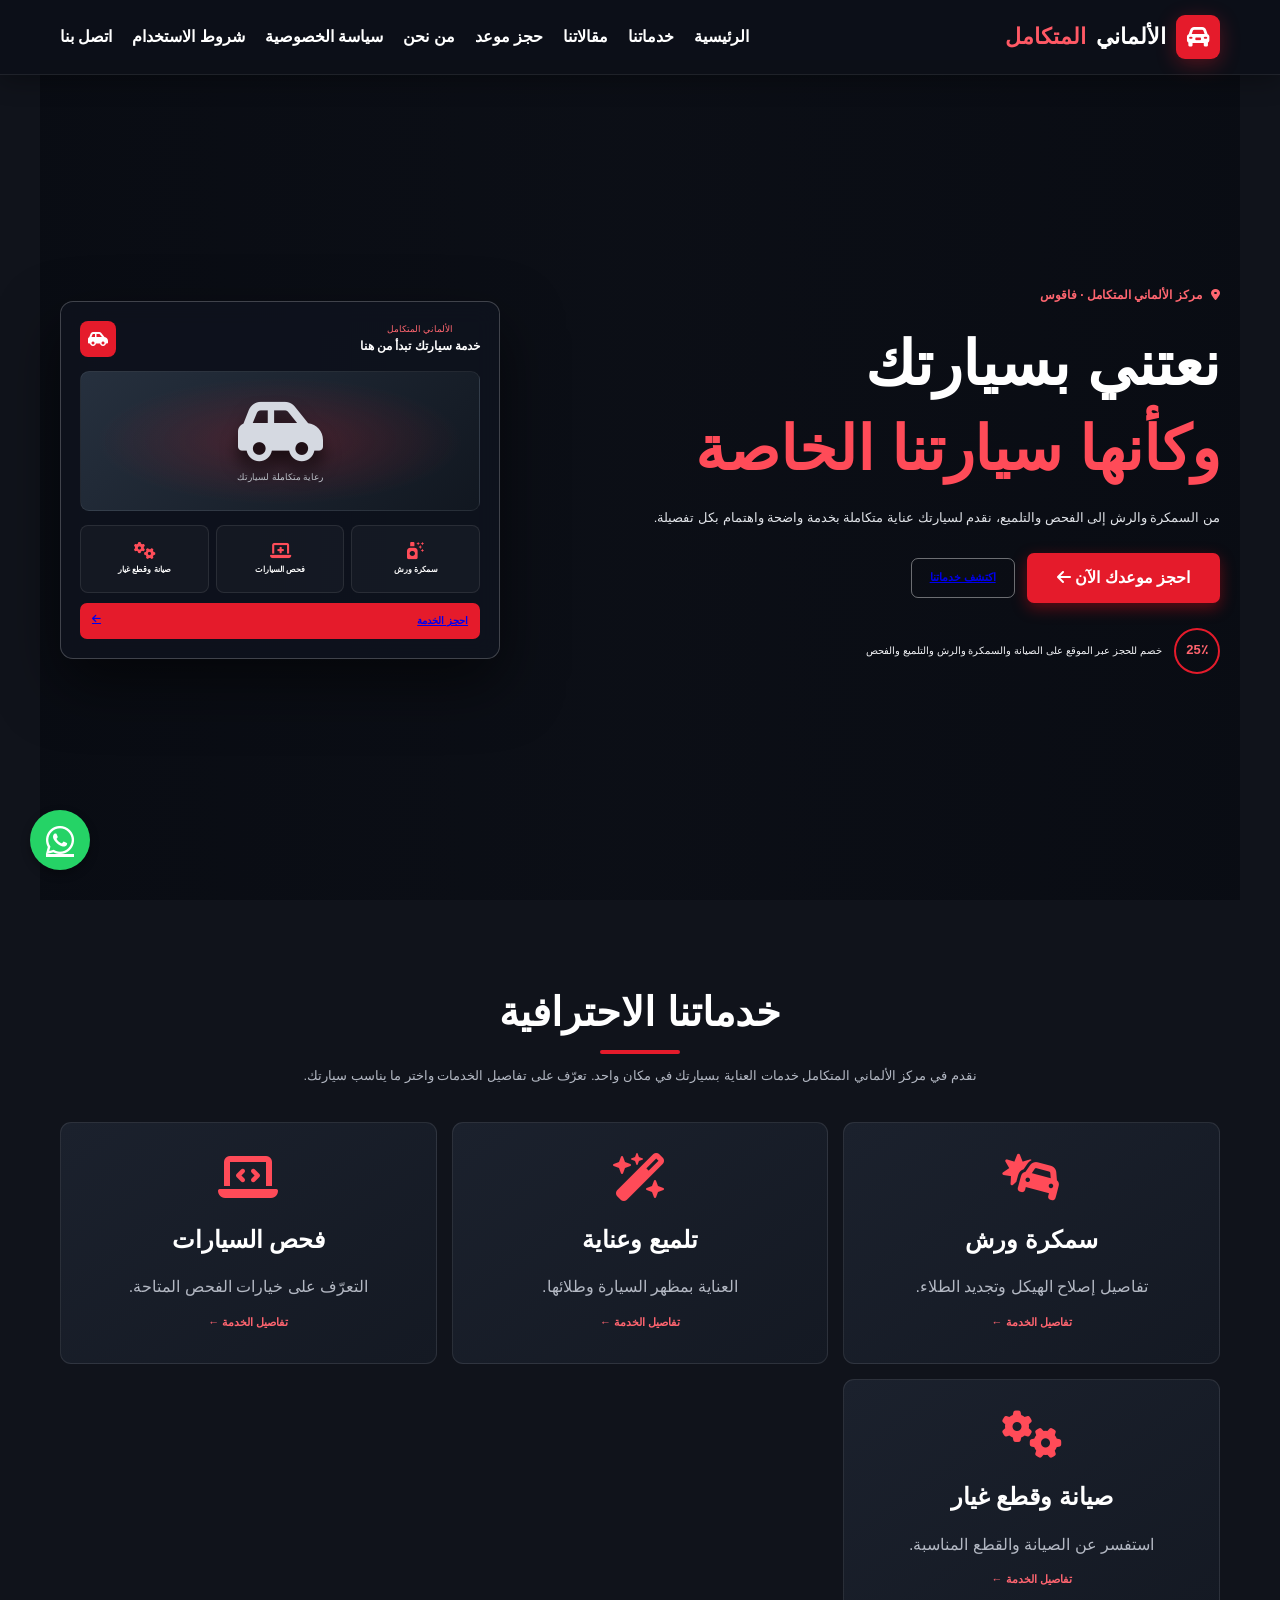
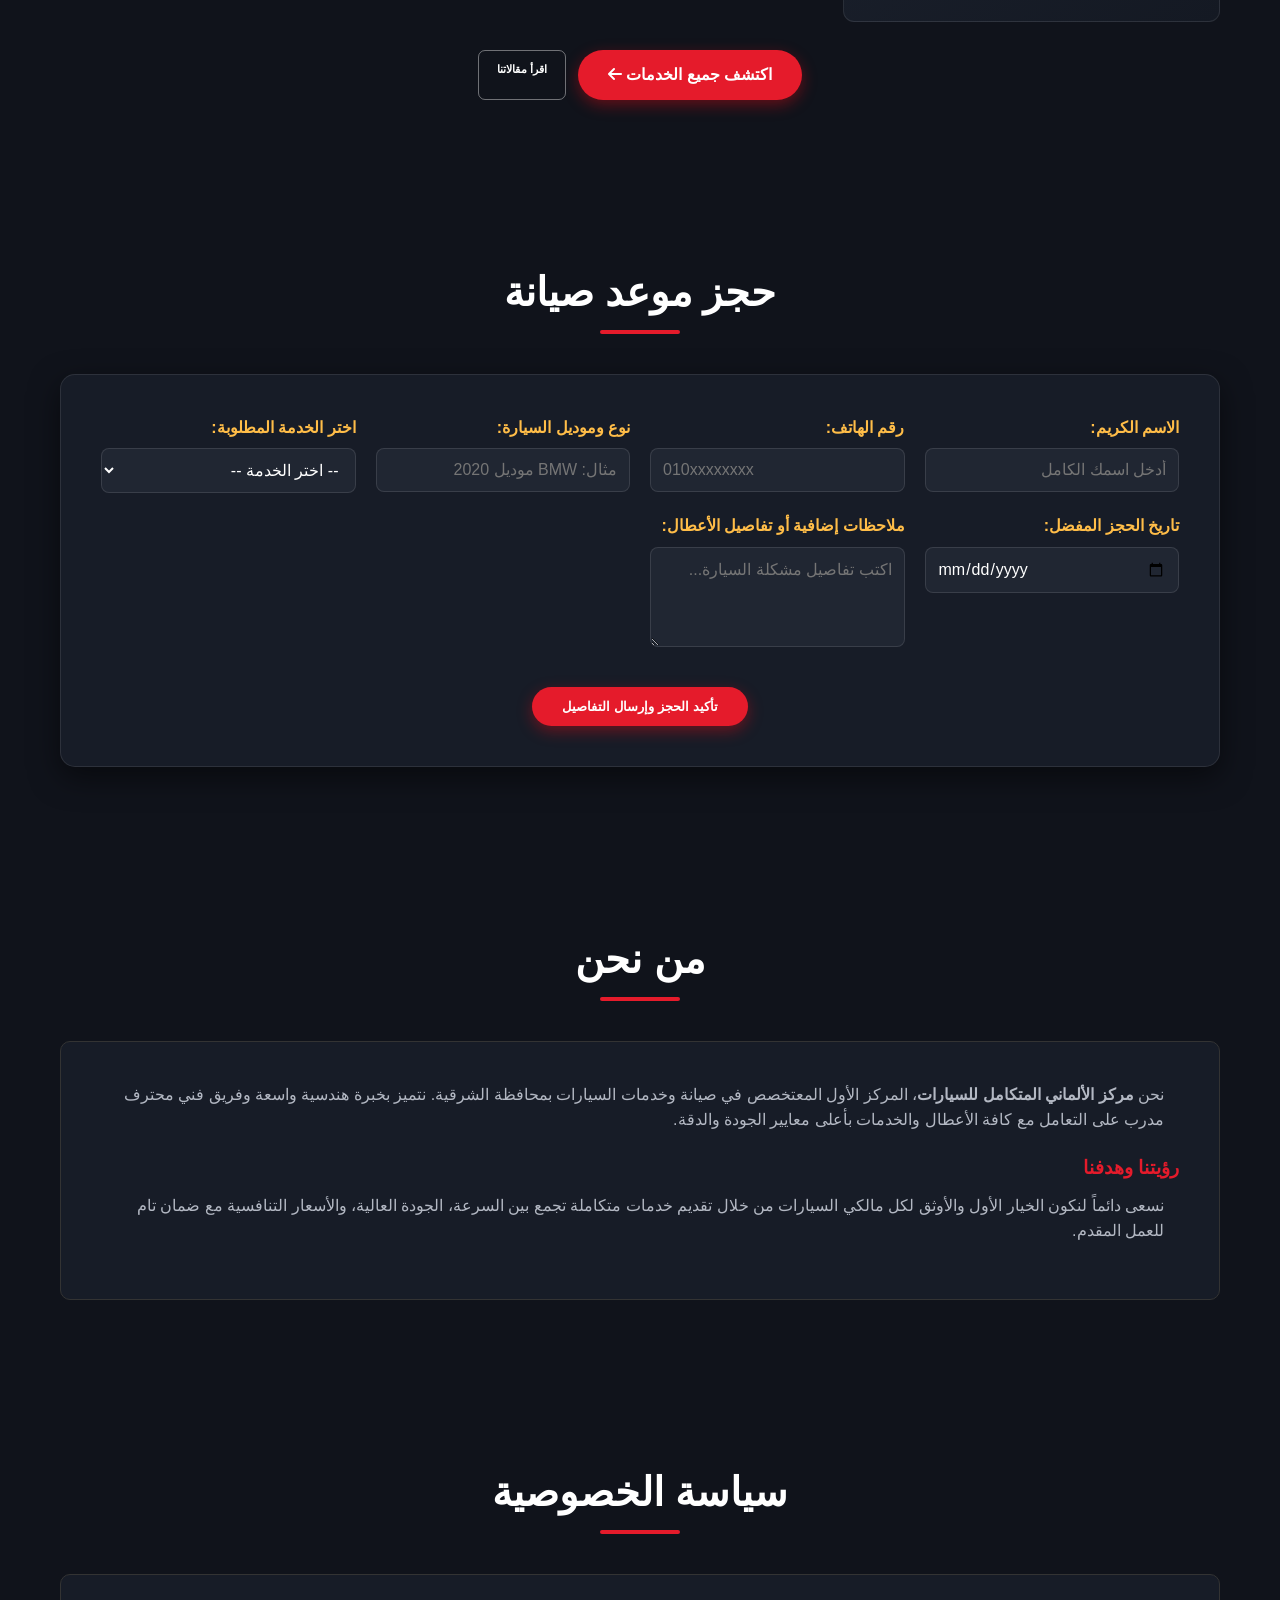
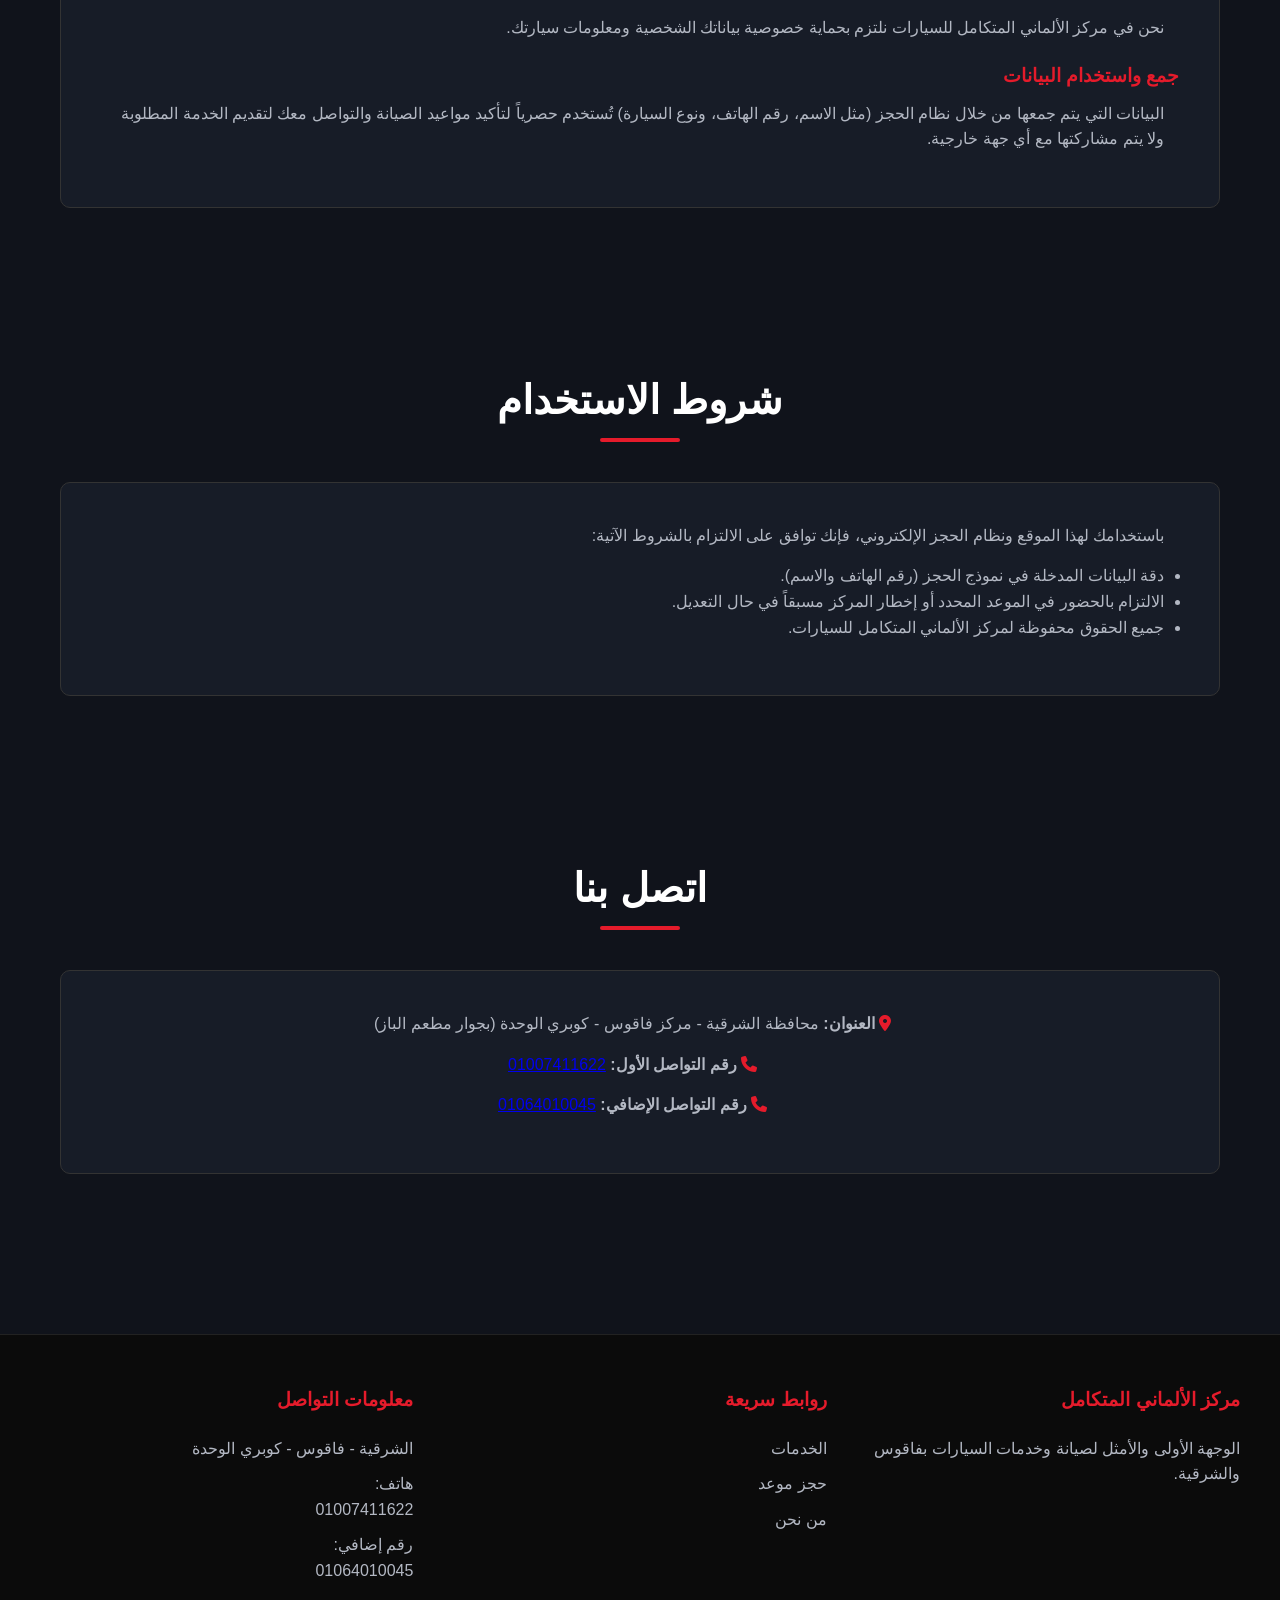
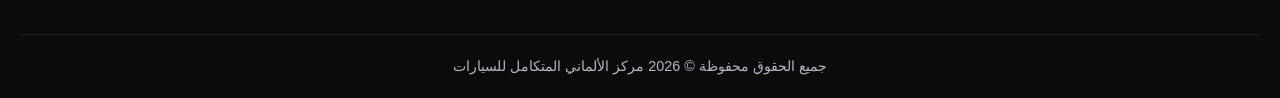
==== index.html @ 3a355b47 "Move articles and service details to dedicated pages" ====
<!DOCTYPE html>
<html lang="ar" dir="rtl">
<head>
    <meta charset="UTF-8">
    <meta name="viewport" content="width=device-width, initial-scale=1.0">
    <title>مركز الألماني المتكامل للسيارات</title>
    <!-- مكتبة الأيقونات FontAwesome -->
    <link rel="stylesheet" href="https://cdnjs.cloudflare.com/ajax/libs/font-awesome/6.4.0/css/all.min.css">
    <style>
        :root {
            --primary-color: #e50914;
            --secondary-color: #141414;
            --dark-gray: #1f1f1f;
            --light-gray: #f4f4f4;
            --text-color: #ffffff;
            --text-muted: #b3b3b3;
            --accent-gold: #ffb703;
        }

        * {
            margin: 0;
            padding: 0;
            box-sizing: border-box;
            font-family: 'Cairo', sans-serif;
            scroll-behavior: smooth;
        }

        body {
            background-color: var(--secondary-color);
            color: var(--text-color);
            line-height: 1.6;
        }

        /* شريط التنقل */
        header {
            background-color: rgba(20, 20, 20, 0.95);
            position: fixed;
            top: 0;
            left: 0;
            width: 100%;
            z-index: 1000;
            border-bottom: 2px solid var(--primary-color);
            box-shadow: 0 4px 15px rgba(229, 9, 20, 0.3);
        }

        .navbar {
            max-width: 1200px;
            margin: 0 auto;
            display: flex;
            justify-content: space-between;
            align-items: center;
            padding: 15px 20px;
        }

        .logo {
            display: flex;
            align-items: center;
            gap: 10px;
            font-size: 1.4rem;
            font-weight: bold;
            color: var(--text-color);
        }

        .logo span {
            color: var(--primary-color);
        }

        .nav-links {
            list-style: none;
            display: flex;
            gap: 20px;
        }

        .nav-links a {
            text-decoration: none;
            color: var(--text-color);
            font-weight: 600;
            transition: color 0.3s;
        }

        .nav-links a:hover {
            color: var(--primary-color);
        }

        .menu-toggle {
            display: none;
            font-size: 1.5rem;
            cursor: pointer;
            color: var(--text-color);
        }

        /* قسم الواجهة الرئيسية */
        .hero {
            height: 100vh;
            background: linear-gradient(rgba(0,0,0,0.8), rgba(0,0,0,0.8)), url('https://images.unsplash.com/photo-1486006920555-c77dce18193b?auto=format&fit=crop&w=1920&q=80') no-repeat center center/cover;
            display: flex;
            align-items: center;
            justify-content: center;
            text-align: center;
            padding: 0 20px;
            margin-top: 60px;
        }

        .hero-content h1 {
            font-size: 3rem;
            margin-bottom: 20px;
            color: var(--text-color);
        }

        .hero-content h1 span {
            color: var(--primary-color);
            border-bottom: 3px solid var(--primary-color);
        }

        .hero-content p {
            font-size: 1.2rem;
            color: var(--text-muted);
            max-width: 700px;
            margin: 0 auto 30px;
        }

        .btn {
            display: inline-block;
            background-color: var(--primary-color);
            color: var(--text-color);
            padding: 12px 30px;
            border-radius: 30px;
            text-decoration: none;
            font-weight: bold;
            transition: transform 0.3s, background-color 0.3s;
            box-shadow: 0 5px 15px rgba(229, 9, 20, 0.4);
            border: none;
            cursor: pointer;
        }

        .btn:hover {
            transform: translateY(-3px);
            background-color: #ff1e27;
        }

        /* الأقسام العامة */
        section {
            padding: 80px 20px;
            max-width: 1200px;
            margin: 0 auto;
        }

        .section-title {
            text-align: center;
            font-size: 2.5rem;
            margin-bottom: 50px;
            position: relative;
        }

        .section-title::after {
            content: '';
            position: absolute;
            bottom: -10px;
            left: 50%;
            transform: translateX(-50%);
            width: 80px;
            height: 4px;
            background-color: var(--primary-color);
            border-radius: 2px;
        }

        /* قسم الخدمات */
        .services-grid {
            display: grid;
            grid-template-columns: repeat(auto-fit, minmax(280px, 1fr));
            gap: 30px;
        }

        .service-card {
            background-color: var(--dark-gray);
            padding: 30px;
            border-radius: 10px;
            text-align: center;
            transition: transform 0.3s, border-color 0.3s;
            border: 1px solid #333;
        }

        .service-card:hover {
            transform: translateY(-10px);
            border-color: var(--primary-color);
        }

        .service-card i {
            font-size: 3rem;
            color: var(--primary-color);
            margin-bottom: 20px;
        }

        .service-card h3 {
            margin-bottom: 15px;
            font-size: 1.5rem;
        }

        .service-card p {
            color: var(--text-muted);
        }

        /* قسم الحجز التفاعلي */
        .booking-section {
            background-color: var(--dark-gray);
            border-radius: 15px;
            padding: 40px;
            border: 1px solid #333;
            box-shadow: 0 10px 30px rgba(0,0,0,0.5);
            margin-top: 40px;
        }

        .booking-form {
            display: grid;
            grid-template-columns: repeat(auto-fit, minmax(250px, 1fr));
            gap: 20px;
        }

        .form-group {
            display: flex;
            flex-direction: column;
            gap: 8px;
        }

        .form-group label {
            font-weight: 600;
            color: var(--accent-gold);
        }

        .form-group input, .form-group select, .form-group textarea {
            padding: 12px;
            border-radius: 8px;
            border: 1px solid #444;
            background-color: #2b2b2b;
            color: #fff;
            font-size: 1rem;
        }

        .form-group textarea {
            grid-column: 1 / -1;
            resize: vertical;
            height: 100px;
        }

        .booking-submit {
            grid-column: 1 / -1;
            text-align: center;
            margin-top: 20px;
        }

        #bookingResult {
            margin-top: 20px;
            padding: 15px;
            border-radius: 8px;
            text-align: center;
            display: none;
            font-weight: bold;
        }

        .success-box {
            background-color: #1b4d2e;
            color: #d1e7dd;
            border: 1px solid #badbcc;
        }

        /* الصفحات القانونية والتعريفية */
        .legal-content {
            background-color: var(--dark-gray);
            padding: 40px;
            border-radius: 10px;
            margin-top: 20px;
            border: 1px solid #333;
        }

        .legal-content h3 {
            color: var(--primary-color);
            margin-top: 20px;
            margin-bottom: 10px;
        }

        .legal-content p, .legal-content ul {
            color: var(--text-muted);
            margin-bottom: 15px;
            padding-right: 15px;
        }

        /* تذييل الصفحة */
        footer {
            background-color: #0b0b0b;
            padding: 50px 20px 20px;
            border-top: 1px solid #222;
            margin-top: 80px;
        }

        .footer-content {
            max-width: 1200px;
            margin: 0 auto;
            display: grid;
            grid-template-columns: repeat(auto-fit, minmax(250px, 1fr));
            gap: 40px;
            margin-bottom: 40px;
        }

        .footer-section h3 {
            color: var(--primary-color);
            margin-bottom: 20px;
            font-size: 1.2rem;
        }

        .footer-section p, .footer-section a {
            color: var(--text-muted);
            text-decoration: none;
            display: block;
            margin-bottom: 10px;
            transition: color 0.3s;
        }

        .footer-section a:hover {
            color: var(--text-color);
        }

        .copyright {
            text-align: center;
            padding-top: 20px;
            border-top: 1px solid #222;
            color: var(--text-muted);
            font-size: 0.9rem;
        }

        /* زر واتساب العائم */
        .whatsapp-float {
            position: fixed;
            bottom: 30px;
            left: 30px;
            background-color: #25d366;
            color: white;
            width: 60px;
            height: 60px;
            border-radius: 50%;
            display: flex;
            align-items: center;
            justify-content: center;
            font-size: 2rem;
            box-shadow: 0 4px 10px rgba(0,0,0,0.3);
            z-index: 1000;
            transition: transform 0.3s;
        }

        .whatsapp-float:hover {
            transform: scale(1.1);
        }

        @media(max-width: 768px) {
            .nav-links {
                display: none;
                flex-direction: column;
                position: absolute;
                top: 100%;
                left: 0;
                width: 100%;
                background-color: var(--secondary-color);
                padding: 20px;
                border-bottom: 2px solid var(--primary-color);
            }
            .nav-links.active {
                display: flex;
            }
            .menu-toggle {
                display: block;
            }
            .hero-content h1 {
                font-size: 2rem;
            }
        }
    .services-intro{max-width:700px;text-align:center;margin:-28px auto 35px;color:var(--text-muted);font-size:13px}.service-card-link{display:block;color:inherit;text-decoration:none}.service-card-link b{display:inline-block;margin-top:14px;color:#ff6570;font-size:11px}.services-more{display:flex;justify-content:center;gap:12px;margin-top:28px;flex-wrap:wrap}.services-more .hero-ghost{display:inline-block;color:#fff;text-decoration:none}@media(max-width:600px){.services-intro{margin:-28px auto 24px}}\n</style>
<style id="reference-look">
:root{--primary-color:#e51b2b;--secondary-color:#10131b;--dark-gray:#171c27;--text-muted:#b3b8c3;--accent-gold:#ffb703}
header{background:rgba(13,16,24,.96);border-bottom:1px solid rgba(255,255,255,.08);box-shadow:0 5px 24px #0005}.navbar{min-height:72px}.logo{gap:10px}.logo i{background:var(--primary-color);color:#fff!important;border-radius:9px;padding:11px;box-shadow:0 5px 20px #e51b2b55}.logo span{color:#ff5965}
.hero{height:auto;min-height:calc(100vh - 60px);margin-top:60px;padding:54px 20px;background:linear-gradient(90deg,#080b12d9,#080b128c 48%,#080b12d9),url('https://images.unsplash.com/photo-1486006920555-c77dce18193b?auto=format&fit=crop&w=1920&q=80') center/cover no-repeat}
.hero-inner{width:min(1200px,100%);margin:auto;display:grid;grid-template-columns:1fr .88fr;align-items:center;gap:45px}.hero-content{text-align:right}.hero-kicker{color:#ff6670;font-size:12px;font-weight:800}.hero-kicker i{margin-left:6px}.hero-content h1{font-size:clamp(36px,5vw,61px);line-height:1.4;margin:16px 0}.hero-content h1 span{color:#ff4b58;border:0}.hero-content p{font-size:13px;color:#e0e3e8;max-width:570px;margin:0 0 24px}.hero-actions{display:flex;align-items:center;gap:12px;flex-wrap:wrap}.hero-actions .btn{border-radius:7px}.hero-ghost{padding:10px 18px;border:1px solid #ffffff66;border-radius:7px;font-size:11px;font-weight:700}.hero-ghost:hover{border-color:#ff5863;color:#ff6973}.hero-offer{display:flex;align-items:center;gap:12px;margin-top:25px;font-size:10px;color:#f2f3f6}.hero-offer b{width:46px;height:46px;display:grid;place-items:center;border:2px solid var(--primary-color);border-radius:50%;font-size:13px;color:#ff646e}
.hero-preview{max-width:440px;width:100%;margin-inline-start:auto;padding:19px;border:1px solid #ffffff35;border-radius:13px;background:#0f131ed9;backdrop-filter:blur(12px);box-shadow:0 25px 60px #0008}.preview-head{display:flex;justify-content:space-between;align-items:center}.preview-head small,.preview-head strong{display:block}.preview-head small{font-size:9px;color:#ff6670}.preview-head strong{font-size:12px}.preview-mark{width:36px;height:36px;display:grid;place-items:center;background:var(--primary-color);border-radius:8px}.preview-car{height:140px;margin:14px 0;border-radius:9px;display:flex;flex-direction:column;align-items:center;justify-content:center;gap:4px;background:radial-gradient(ellipse,#e51b2b3b,transparent 65%),linear-gradient(135deg,#26303e,#111720);border:1px solid #ffffff12}.preview-car i{font-size:68px;color:#d5d9e1;filter:drop-shadow(0 12px 8px #0009)}.preview-car span{font-size:9px;color:#c8cdd5}.preview-services{display:grid;grid-template-columns:repeat(3,1fr);gap:7px}.preview-services div{min-height:68px;border:1px solid #ffffff17;border-radius:8px;display:grid;place-items:center;align-content:center;gap:5px;background:#ffffff08}.preview-services i{color:#ff4d59;font-size:17px}.preview-services b{font-size:8px}.preview-book{margin-top:10px;display:flex;justify-content:space-between;padding:10px 12px;border-radius:7px;background:var(--primary-color);font-size:10px;font-weight:800}
.services-grid{gap:15px}.service-card{background:linear-gradient(145deg,#1b212d,#141923);border-color:#ffffff17;border-radius:11px}.service-card i{color:#ff4b58}.booking-section{background:#171c27;border-color:#ffffff18}.form-group label{color:#ffbd48}.booking-form input,.booking-form select,.booking-form textarea{background:#202632;border-color:#ffffff1c}.section-title:after{background:var(--primary-color)}
@media(max-width:768px){.hero{min-height:0;padding:38px 16px 45px}.hero-inner{grid-template-columns:1fr;gap:24px}.hero-content{text-align:center}.hero-kicker{justify-content:center}.hero-content p{margin:0 auto 20px}.hero-actions,.hero-offer{justify-content:center}.hero-preview{margin:auto}.hero-content h1{font-size:36px}}
@media(max-width:480px){.hero-content h1{font-size:31px}.hero-preview{padding:14px}.preview-car{height:120px}.preview-services b{font-size:7px}}

/* مقالات الخدمات */
.articles-section{padding:78px 20px;background:#10131b;border-top:1px solid rgba(255,255,255,.07)}.articles-wrap{max-width:1200px;margin:auto}.articles-heading{text-align:center;margin-bottom:30px}.articles-heading>span{color:#ff5965;font-size:11px;font-weight:800}.articles-heading h2{font-size:27px;margin:7px 0}.articles-heading p{color:#b3b8c3;font-size:11px;margin:0}.articles-grid{display:grid;grid-template-columns:repeat(2,minmax(0,1fr));gap:14px}.article-card{padding:20px;border:1px solid rgba(255,255,255,.1);border-radius:11px;background:linear-gradient(145deg,#1b212d,#141923);transition:.2s}.article-card:hover{transform:translateY(-3px);border-color:#e51b2b99}.article-icon{width:42px;height:42px;display:grid;place-items:center;border-radius:11px;background:#e51b2b1b;color:#ff4b58;font-size:18px;margin-bottom:10px}.article-category{font-size:9px;color:#ff6872;font-weight:800}.article-card h3{font-size:14px;margin:5px 0}.article-card>p,.article-card details p{font-size:10px;line-height:2;color:#b3b8c3;margin:0 0 8px}.article-card details{margin:8px 0}.article-card summary{color:#f3c36a;font-size:10px;font-weight:700;cursor:pointer}.article-link{display:inline-block;margin-top:8px;color:#ff6570;font-size:10px;font-weight:800}.article-link:hover{color:#fff}@media(max-width:650px){.articles-section{padding:58px 15px}.articles-heading h2{font-size:22px}.articles-grid{grid-template-columns:1fr;gap:10px}.article-card{padding:17px}}
.article-photo{position:relative;aspect-ratio:16/9;overflow:hidden;margin:0 0 12px;border-radius:8px;background:#252c38}.article-photo img{display:block;width:100%;height:100%;object-fit:cover;transition:transform .35s}.article-card:hover .article-photo img{transform:scale(1.04)}.article-photo figcaption{position:absolute;inset:auto 0 0;display:flex;justify-content:space-between;align-items:center;padding:6px 9px;background:linear-gradient(transparent,rgba(0,0,0,.78));font-size:8px;color:#fff}.article-photo figcaption a{color:#fff;text-decoration:underline;text-underline-offset:2px}</style>
</head>
<body>

    <!-- شريط التنقل -->
    <header>
        <nav class="navbar">
            <div class="logo">
                <i class="fa-solid fa-car-rear" style="color: var(--primary-color);"></i>
                الألماني <span>المتكامل</span>
            </div>
            <div class="menu-toggle" id="mobile-menu">
                <i class="fa-solid fa-bars"></i>
            </div>
            <ul class="nav-links">
                <li><a href="#home">الرئيسية</a></li>
                <li><a href="services.html">خدماتنا</a></li>
                <li><a href="articles.html">مقالاتنا</a></li>
                <li><a href="#booking">حجز موعد</a></li>
                <li><a href="#about">من نحن</a></li>
                <li><a href="#privacy">سياسة الخصوصية</a></li>
                <li><a href="#terms">شروط الاستخدام</a></li>
                <li><a href="#contact">اتصل بنا</a></li>
            </ul>
        </nav>
    </header>

    <!-- الواجهة الرئيسية -->
    <section id="home" class="hero"><div class="hero-inner">
<div class="hero-content"><div class="hero-kicker"><i class="fa-solid fa-location-dot"></i> مركز الألماني المتكامل · فاقوس</div><h1>نعتني بسيارتك<br><span>وكأنها سيارتنا الخاصة</span></h1><p>من السمكرة والرش إلى الفحص والتلميع، نقدم لسيارتك عناية متكاملة بخدمة واضحة واهتمام بكل تفصيلة.</p><div class="hero-actions"><a href="#booking" class="btn">احجز موعدك الآن <i class="fa-solid fa-arrow-left"></i></a><a href="services.html" class="hero-ghost">اكتشف خدماتنا</a></div><div class="hero-offer"><b>25٪</b><span>خصم للحجز عبر الموقع على الصيانة والسمكرة والرش والتلميع والفحص</span></div></div>
<aside class="hero-preview" aria-label="خدمات مركز الألماني المتكامل"><div class="preview-head"><div><small>الألماني المتكامل</small><strong>خدمة سيارتك تبدأ من هنا</strong></div><span class="preview-mark"><i class="fa-solid fa-car-side"></i></span></div><div class="preview-car"><i class="fa-solid fa-car-side"></i><span>رعاية متكاملة لسيارتك</span></div><div class="preview-services"><div><i class="fa-solid fa-spray-can-sparkles"></i><b>سمكرة ورش</b></div><div><i class="fa-solid fa-laptop-medical"></i><b>فحص السيارات</b></div><div><i class="fa-solid fa-gears"></i><b>صيانة وقطع غيار</b></div></div><a href="#booking" class="preview-book">احجز الخدمة <i class="fa-solid fa-arrow-left"></i></a></aside>
</div></section>
<!-- قسم الخدمات -->
    <section id="services" class="home-services">
  <h2 class="section-title">خدماتنا الاحترافية</h2>
  <p class="services-intro">نقدم في مركز الألماني المتكامل خدمات العناية بسيارتك في مكان واحد. تعرّف على تفاصيل الخدمات واختر ما يناسب سيارتك.</p>
  <div class="services-grid">
    <a class="service-card service-card-link" href="services.html#bodywork"><i class="fa-solid fa-car-burst"></i><h3>سمكرة ورش</h3><p>تفاصيل إصلاح الهيكل وتجديد الطلاء.</p><b>تفاصيل الخدمة ←</b></a>
    <a class="service-card service-card-link" href="services.html#polishing"><i class="fa-solid fa-wand-magic-sparkles"></i><h3>تلميع وعناية</h3><p>العناية بمظهر السيارة وطلائها.</p><b>تفاصيل الخدمة ←</b></a>
    <a class="service-card service-card-link" href="services.html#inspection"><i class="fa-solid fa-laptop-code"></i><h3>فحص السيارات</h3><p>التعرّف على خيارات الفحص المتاحة.</p><b>تفاصيل الخدمة ←</b></a>
    <a class="service-card service-card-link" href="services.html#parts"><i class="fa-solid fa-gears"></i><h3>صيانة وقطع غيار</h3><p>استفسر عن الصيانة والقطع المناسبة.</p><b>تفاصيل الخدمة ←</b></a>
  </div>
  <div class="services-more"><a class="btn" href="services.html">اكتشف جميع الخدمات <i class="fa-solid fa-arrow-left"></i></a><a class="hero-ghost" href="articles.html">اقرأ مقالاتنا</a></div>
</section>

    <!-- قسم نظام الحجز الفوري -->
    
<section id="booking">
        <h2 class="section-title">حجز موعد صيانة</h2>
        <div class="booking-section">
            <form id="carBookingForm" class="booking-form">
                <div class="form-group">
                    <label for="clientName">الاسم الكريم:</label>
                    <input type="text" id="clientName" required placeholder="أدخل اسمك الكامل">
                </div>
                <div class="form-group">
                    <label for="clientPhone">رقم الهاتف:</label>
                    <input type="tel" id="clientPhone" required placeholder="010xxxxxxxx">
                </div>
                <div class="form-group">
                    <label for="carModel">نوع وموديل السيارة:</label>
                    <input type="text" id="carModel" required placeholder="مثال: BMW موديل 2020">
                </div>
                <div class="form-group">
                    <label for="serviceType">اختر الخدمة المطلوبة:</label>
                    <select id="serviceType" required>
                        <option value="">-- اختر الخدمة --</option>
                        <option value="سمكرة ورش">سمكرة ورش</option>
                        <option value="تلميع وعناية">تلميع وعناية</option>
                        <option value="فحص بالكمبيوتر">فحص شامل بالكمبيوتر</option>
                        <option value="قطع غيار">قطع غيار وصيانة عامة</option>
                    </select>
                </div>
                <div class="form-group">
                    <label for="bookingDate">تاريخ الحجز المفضل:</label>
                    <input type="date" id="bookingDate" required>
                </div>
                <div class="form-group">
                    <label for="notes">ملاحظات إضافية أو تفاصيل الأعطال:</label>
                    <textarea id="notes" placeholder="اكتب تفاصيل مشكلة السيارة..."></textarea>
                </div>
                <div class="booking-submit">
                    <button type="submit" class="btn">تأكيد الحجز وإرسال التفاصيل</button>
                </div>
            </form>
            <div id="bookingResult"></div>
        </div>
    </section>

    <!-- من نحن -->
    <section id="about">
        <h2 class="section-title">من نحن</h2>
        <div class="legal-content">
            <p>نحن <strong>مركز الألماني المتكامل للسيارات</strong>، المركز الأول المعتخصص في صيانة وخدمات السيارات بمحافظة الشرقية. نتميز بخبرة هندسية واسعة وفريق فني محترف مدرب على التعامل مع كافة الأعطال والخدمات بأعلى معايير الجودة والدقة.</p>
            <h3>رؤيتنا وهدفنا</h3>
            <p>نسعى دائماً لنكون الخيار الأول والأوثق لكل مالكي السيارات من خلال تقديم خدمات متكاملة تجمع بين السرعة، الجودة العالية، والأسعار التنافسية مع ضمان تام للعمل المقدم.</p>
        </div>
    </section>

    <!-- سياسة الخصوصية -->
    <section id="privacy">
        <h2 class="section-title">سياسة الخصوصية</h2>
        <div class="legal-content">
            <p>نحن في مركز الألماني المتكامل للسيارات نلتزم بحماية خصوصية بياناتك الشخصية ومعلومات سيارتك.</p>
            <h3>جمع واستخدام البيانات</h3>
            <p>البيانات التي يتم جمعها من خلال نظام الحجز (مثل الاسم، رقم الهاتف، ونوع السيارة) تُستخدم حصرياً لتأكيد مواعيد الصيانة والتواصل معك لتقديم الخدمة المطلوبة ولا يتم مشاركتها مع أي جهة خارجية.</p>
        </div>
    </section>

    <!-- شروط الاستخدام -->
    <section id="terms">
        <h2 class="section-title">شروط الاستخدام</h2>
        <div class="legal-content">
            <p>باستخدامك لهذا الموقع ونظام الحجز الإلكتروني، فإنك توافق على الالتزام بالشروط الآتية:</p>
            <ul>
                <li>دقة البيانات المدخلة في نموذج الحجز (رقم الهاتف والاسم).</li>
                <li>الالتزام بالحضور في الموعد المحدد أو إخطار المركز مسبقاً في حال التعديل.</li>
                <li>جميع الحقوق محفوظة لمركز الألماني المتكامل للسيارات.</li>
            </ul>
        </div>
    </section>

    <!-- اتصل بنا -->
    <section id="contact">
        <h2 class="section-title">اتصل بنا</h2>
        <div class="legal-content" style="text-align: center;">
            <p><i class="fa-solid fa-location-dot" style="color: var(--primary-color);"></i> <strong>العنوان:</strong> محافظة الشرقية - مركز فاقوس - كوبري الوحدة (بجوار مطعم الباز)</p>
            <p><i class="fa-solid fa-phone" style="color: var(--primary-color);"></i> <strong>رقم التواصل الأول:</strong> <a href="tel:+201007411622">01007411622</a></p>
            <p><i class="fa-solid fa-phone" style="color: var(--primary-color);"></i> <strong>رقم التواصل الإضافي:</strong> <a href="tel:+201064010045">01064010045</a></p>
        </div>
    </section>

    <!-- زر واتساب العائم -->
    <a href="https://wa.me/201007411622?text=مرحباً، أريد الاستفسار عن خدمات مركز الألماني المتكامل للسيارات" class="whatsapp-float" target="_blank" title="تواصل عبر واتساب">
        <i class="fa-brands fa-whatsapp"></i>
    </a>

    <!-- التذييل -->
    <footer>
        <div class="footer-content">
            <div class="footer-section">
                <h3>مركز الألماني المتكامل</h3>
                <p>الوجهة الأولى والأمثل لصيانة وخدمات السيارات بفاقوس والشرقية.</p>
            </div>
            <div class="footer-section">
                <h3>روابط سريعة</h3>
                <a href="services.html">الخدمات</a>
                <a href="#booking">حجز موعد</a>
                <a href="#about">من نحن</a>
            </div>
            <div class="footer-section">
                <h3>معلومات التواصل</h3>
                <p>الشرقية - فاقوس - كوبري الوحدة</p>
                <p>هاتف: <a href="tel:+201007411622">01007411622</a></p>
                <p>رقم إضافي: <a href="tel:+201064010045">01064010045</a></p>
            </div>
        </div>
        <div class="copyright">
            <p>جميع الحقوق محفوظة © 2026 مركز الألماني المتكامل للسيارات</p>
        </div>
    </footer>

    <!-- جافاسكريبت للتفاعل والحجز -->
    <script>
        // قائمة الهاتف التجاوزية
        const mobileMenu = document.getElementById('mobile-menu');
        const navLinks = document.querySelector('.nav-links');
        mobileMenu.addEventListener('click', () => {
            navLinks.classList.toggle('active');
        });

        // نظام الحجز وتوليد الرقم المرجعي
        document.getElementById('carBookingForm').addEventListener('submit', function(e) {
            e.preventDefault();
            
            const name = document.getElementById('clientName').value;
            const phone = document.getElementById('clientPhone').value;
            const car = document.getElementById('carModel').value;
            const service = document.getElementById('serviceType').value;
            const date = document.getElementById('bookingDate').value;
            const notes = document.getElementById('notes').value;

            // توليد رقم مرجعي عشوائي
            const refCode = 'GER-' + Math.floor(100000 + Math.random() * 900000);

            // حفظ الحجز في المتصفح المحلي
            const bookingData = { refCode, name, phone, car, service, date, notes };
            let bookings = JSON.parse(localStorage.getItem('carBookings')) || [];
            bookings.push(bookingData);
            localStorage.setItem('carBookings', JSON.stringify(bookings));

            // رسالة النجاح
            const resultBox = document.getElementById('bookingResult');
            resultBox.style.display = 'block';
            resultBox.className = 'success-box';
            resultBox.innerHTML = `تم استلام طلبك بنجاح! رقم الحجز المرجعي الخاص بك: <strong>${refCode}</strong>.<br>جاري تحويلك لتأكيد الحجز عبر واتساب...`;

            // تجهيز رسالة الواتساب التلقائية
            const whatsappMessage = `مرحباً، أريد تأكيد حجز صيانة:%0A- الاسم: ${name}%0A- الهاتف: ${phone}%0A- السيارة: ${car}%0A- الخدمة: ${service}%0A- التاريخ: ${date}%0A- الرقم المرجعي: ${refCode}`;
            
            setTimeout(() => {
                window.open(`https://wa.me/201007411622?text=${whatsappMessage}`, '_blank');
            }, 2000);

            this.reset();
        });
    </script>
</body>
</html>
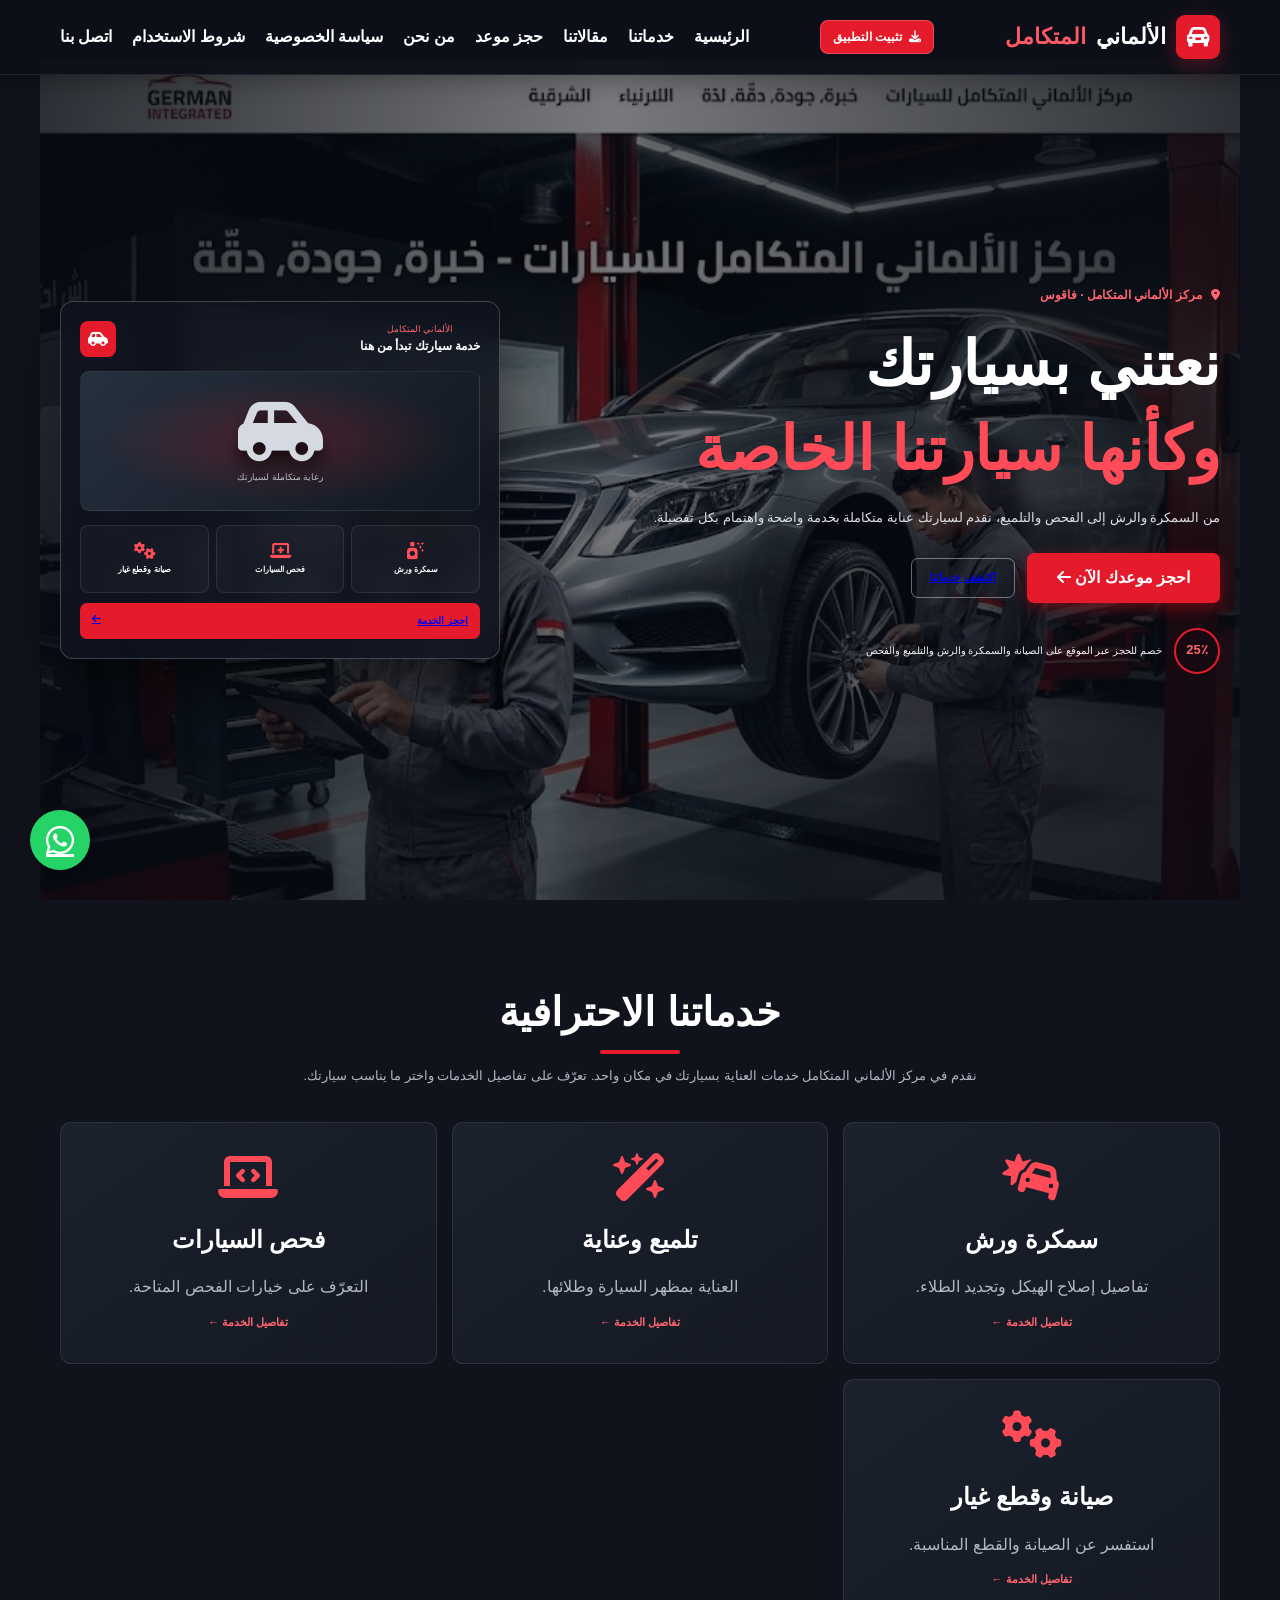
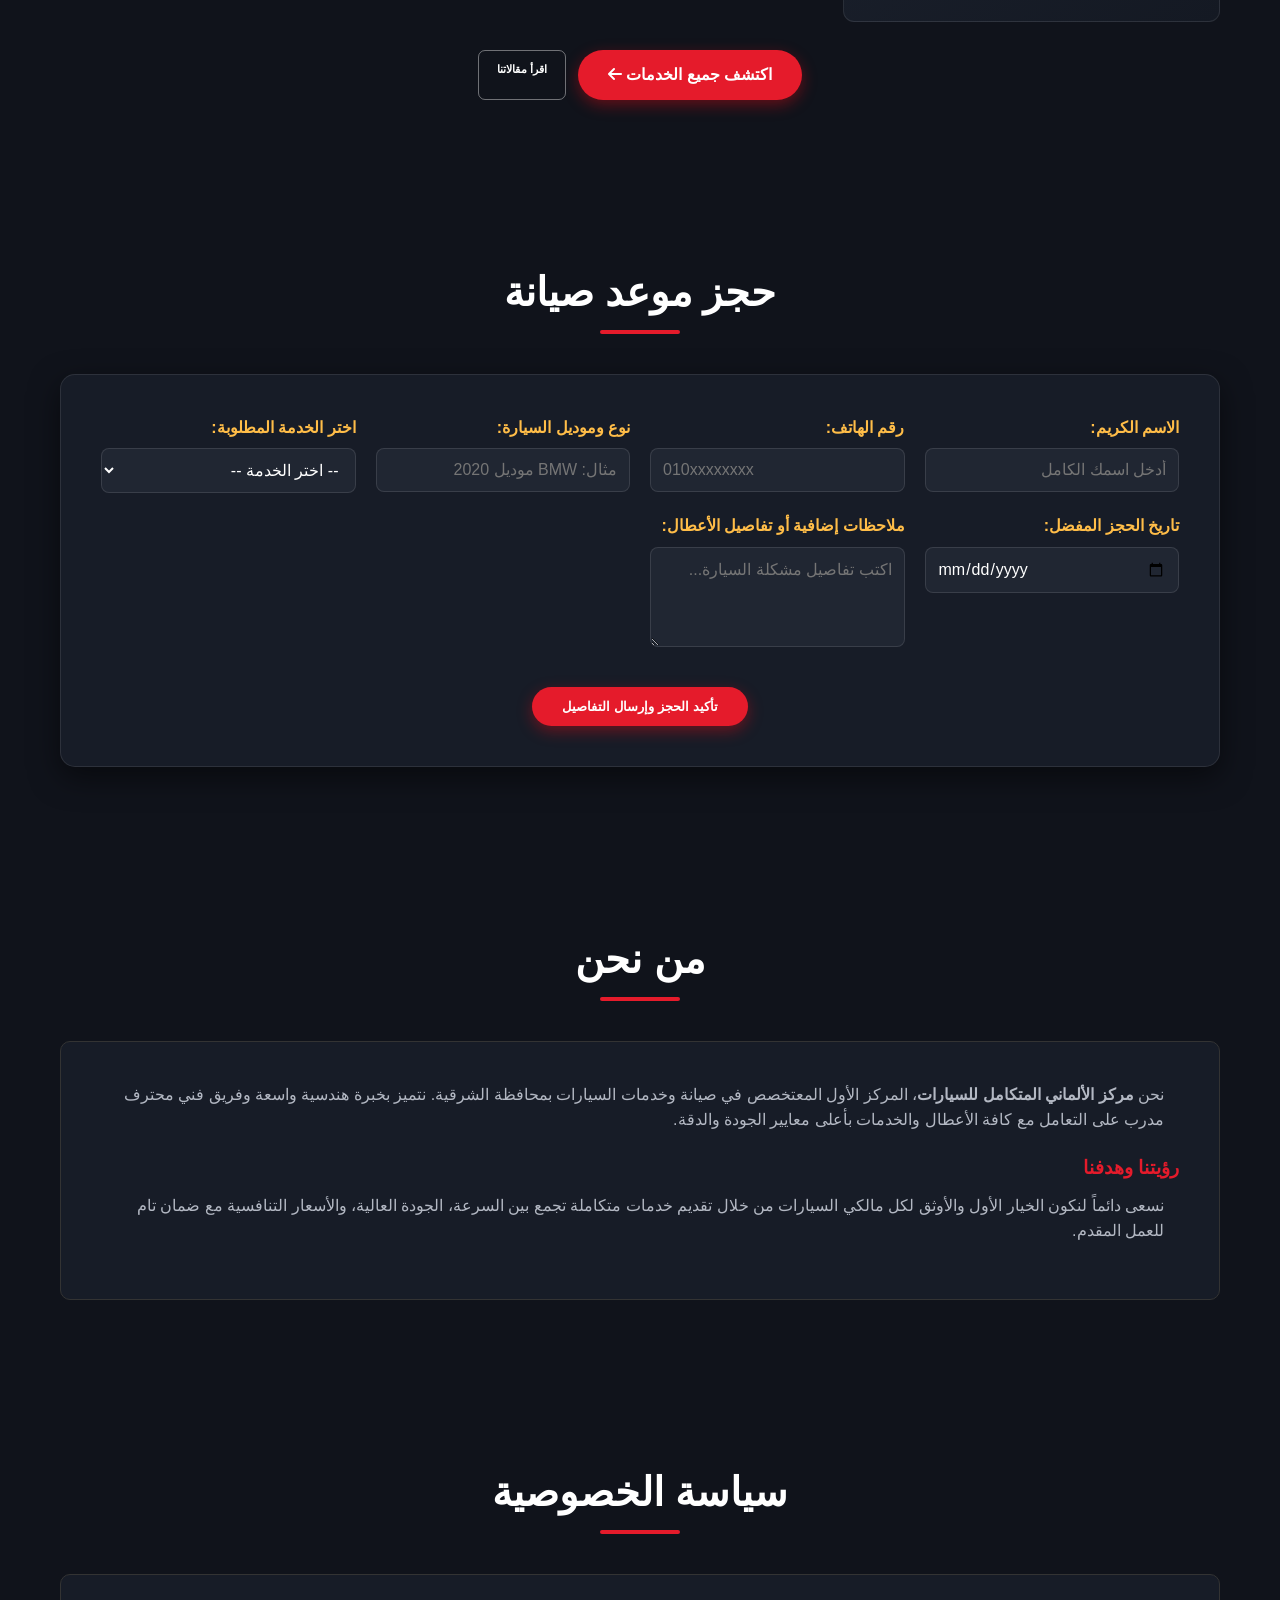
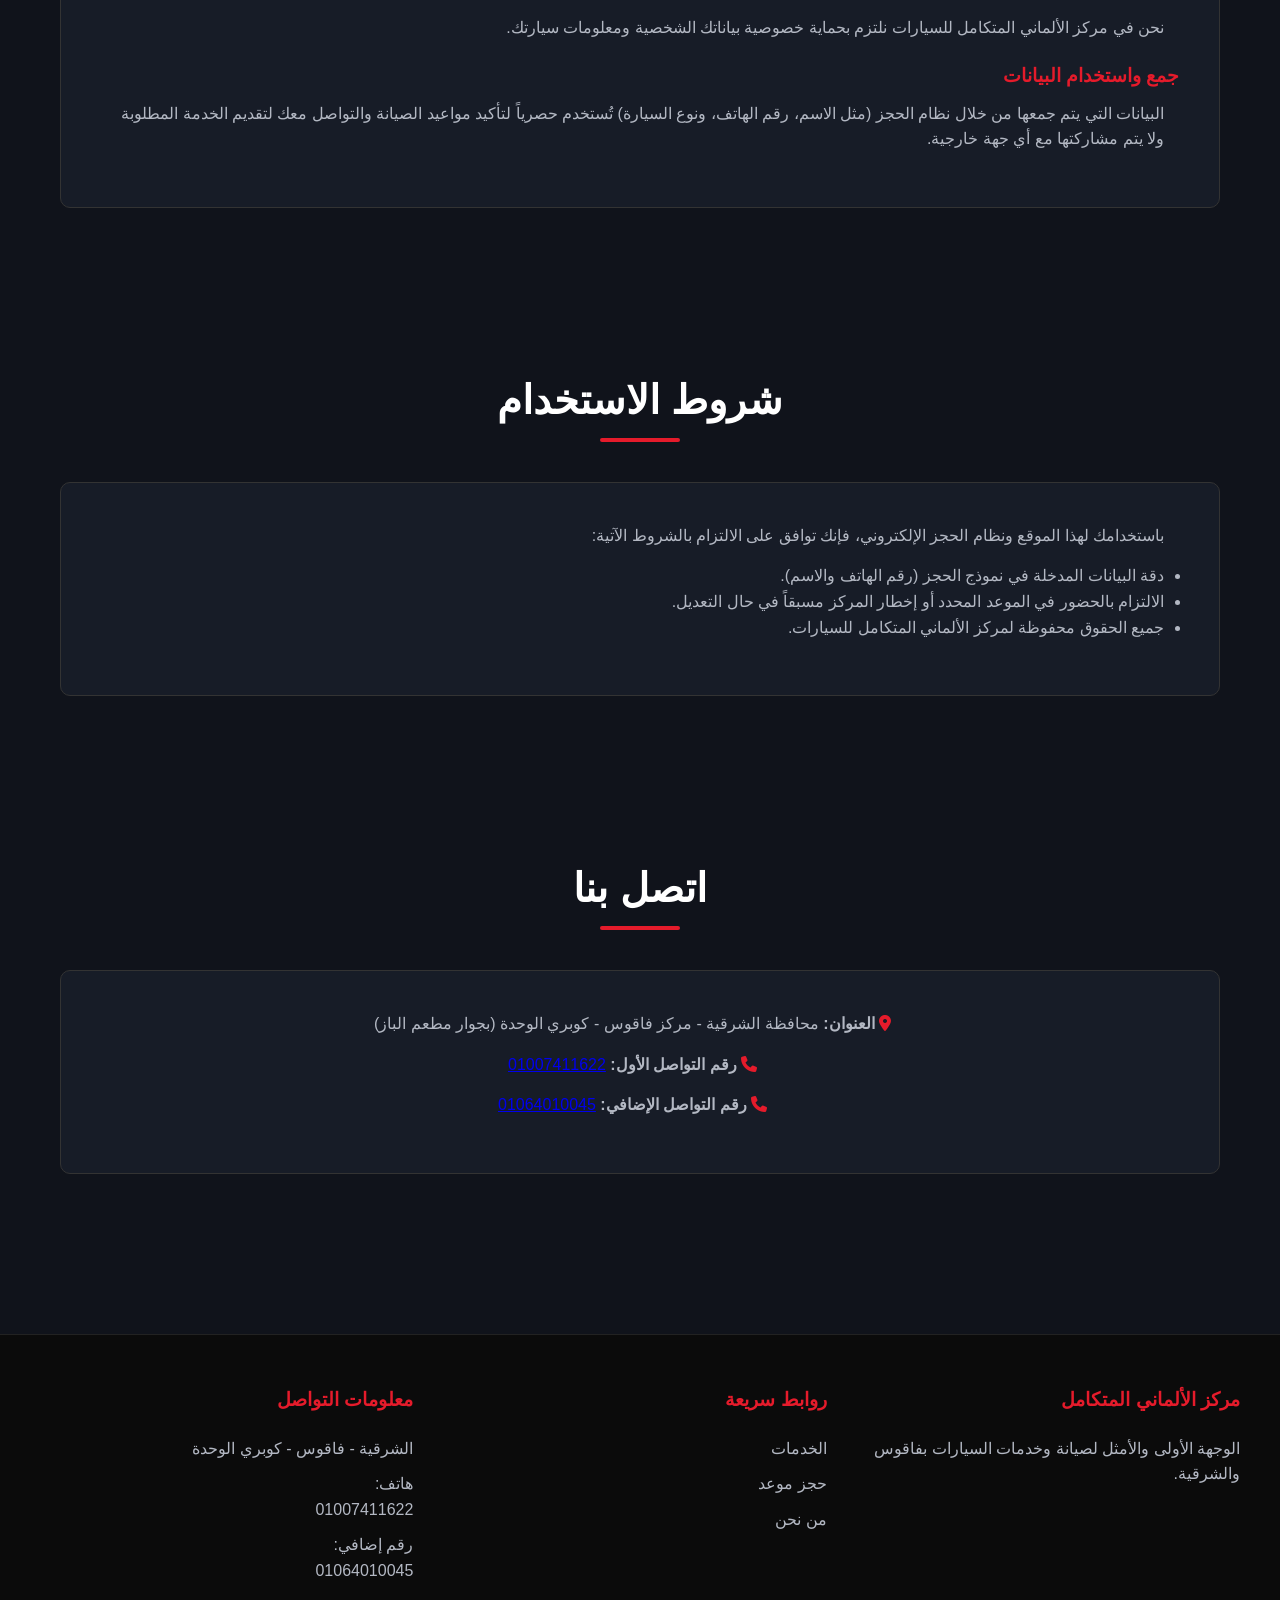
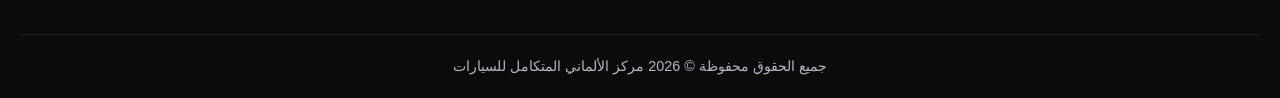
==== commit 2e8a9720: "Make website installable as a mobile app" ====
--- a/index.html
+++ b/index.html
@@ -92,7 +92,7 @@
         /* قسم الواجهة الرئيسية */
         .hero {
             height: 100vh;
-            background: linear-gradient(rgba(0,0,0,0.8), rgba(0,0,0,0.8)), url('https://images.unsplash.com/photo-1486006920555-c77dce18193b?auto=format&fit=crop&w=1920&q=80') no-repeat center center/cover;
+            background: linear-gradient(rgba(0,0,0,0.8), rgba(0,0,0,0.8)), url('images/home-hero.jpg') no-repeat center center/cover;
             display: flex;
             align-items: center;
             justify-content: center;
@@ -376,7 +376,7 @@
 <style id="reference-look">
 :root{--primary-color:#e51b2b;--secondary-color:#10131b;--dark-gray:#171c27;--text-muted:#b3b8c3;--accent-gold:#ffb703}
 header{background:rgba(13,16,24,.96);border-bottom:1px solid rgba(255,255,255,.08);box-shadow:0 5px 24px #0005}.navbar{min-height:72px}.logo{gap:10px}.logo i{background:var(--primary-color);color:#fff!important;border-radius:9px;padding:11px;box-shadow:0 5px 20px #e51b2b55}.logo span{color:#ff5965}
-.hero{height:auto;min-height:calc(100vh - 60px);margin-top:60px;padding:54px 20px;background:linear-gradient(90deg,#080b12d9,#080b128c 48%,#080b12d9),url('https://images.unsplash.com/photo-1486006920555-c77dce18193b?auto=format&fit=crop&w=1920&q=80') center/cover no-repeat}
+.hero{height:auto;min-height:calc(100vh - 60px);margin-top:60px;padding:54px 20px;background:linear-gradient(90deg,#080b12d9,#080b128c 48%,#080b12d9),url('images/home-hero.jpg') center/cover no-repeat}
 .hero-inner{width:min(1200px,100%);margin:auto;display:grid;grid-template-columns:1fr .88fr;align-items:center;gap:45px}.hero-content{text-align:right}.hero-kicker{color:#ff6670;font-size:12px;font-weight:800}.hero-kicker i{margin-left:6px}.hero-content h1{font-size:clamp(36px,5vw,61px);line-height:1.4;margin:16px 0}.hero-content h1 span{color:#ff4b58;border:0}.hero-content p{font-size:13px;color:#e0e3e8;max-width:570px;margin:0 0 24px}.hero-actions{display:flex;align-items:center;gap:12px;flex-wrap:wrap}.hero-actions .btn{border-radius:7px}.hero-ghost{padding:10px 18px;border:1px solid #ffffff66;border-radius:7px;font-size:11px;font-weight:700}.hero-ghost:hover{border-color:#ff5863;color:#ff6973}.hero-offer{display:flex;align-items:center;gap:12px;margin-top:25px;font-size:10px;color:#f2f3f6}.hero-offer b{width:46px;height:46px;display:grid;place-items:center;border:2px solid var(--primary-color);border-radius:50%;font-size:13px;color:#ff646e}
 .hero-preview{max-width:440px;width:100%;margin-inline-start:auto;padding:19px;border:1px solid #ffffff35;border-radius:13px;background:#0f131ed9;backdrop-filter:blur(12px);box-shadow:0 25px 60px #0008}.preview-head{display:flex;justify-content:space-between;align-items:center}.preview-head small,.preview-head strong{display:block}.preview-head small{font-size:9px;color:#ff6670}.preview-head strong{font-size:12px}.preview-mark{width:36px;height:36px;display:grid;place-items:center;background:var(--primary-color);border-radius:8px}.preview-car{height:140px;margin:14px 0;border-radius:9px;display:flex;flex-direction:column;align-items:center;justify-content:center;gap:4px;background:radial-gradient(ellipse,#e51b2b3b,transparent 65%),linear-gradient(135deg,#26303e,#111720);border:1px solid #ffffff12}.preview-car i{font-size:68px;color:#d5d9e1;filter:drop-shadow(0 12px 8px #0009)}.preview-car span{font-size:9px;color:#c8cdd5}.preview-services{display:grid;grid-template-columns:repeat(3,1fr);gap:7px}.preview-services div{min-height:68px;border:1px solid #ffffff17;border-radius:8px;display:grid;place-items:center;align-content:center;gap:5px;background:#ffffff08}.preview-services i{color:#ff4d59;font-size:17px}.preview-services b{font-size:8px}.preview-book{margin-top:10px;display:flex;justify-content:space-between;padding:10px 12px;border-radius:7px;background:var(--primary-color);font-size:10px;font-weight:800}
 .services-grid{gap:15px}.service-card{background:linear-gradient(145deg,#1b212d,#141923);border-color:#ffffff17;border-radius:11px}.service-card i{color:#ff4b58}.booking-section{background:#171c27;border-color:#ffffff18}.form-group label{color:#ffbd48}.booking-form input,.booking-form select,.booking-form textarea{background:#202632;border-color:#ffffff1c}.section-title:after{background:var(--primary-color)}
@@ -386,7 +386,7 @@
 /* مقالات الخدمات */
 .articles-section{padding:78px 20px;background:#10131b;border-top:1px solid rgba(255,255,255,.07)}.articles-wrap{max-width:1200px;margin:auto}.articles-heading{text-align:center;margin-bottom:30px}.articles-heading>span{color:#ff5965;font-size:11px;font-weight:800}.articles-heading h2{font-size:27px;margin:7px 0}.articles-heading p{color:#b3b8c3;font-size:11px;margin:0}.articles-grid{display:grid;grid-template-columns:repeat(2,minmax(0,1fr));gap:14px}.article-card{padding:20px;border:1px solid rgba(255,255,255,.1);border-radius:11px;background:linear-gradient(145deg,#1b212d,#141923);transition:.2s}.article-card:hover{transform:translateY(-3px);border-color:#e51b2b99}.article-icon{width:42px;height:42px;display:grid;place-items:center;border-radius:11px;background:#e51b2b1b;color:#ff4b58;font-size:18px;margin-bottom:10px}.article-category{font-size:9px;color:#ff6872;font-weight:800}.article-card h3{font-size:14px;margin:5px 0}.article-card>p,.article-card details p{font-size:10px;line-height:2;color:#b3b8c3;margin:0 0 8px}.article-card details{margin:8px 0}.article-card summary{color:#f3c36a;font-size:10px;font-weight:700;cursor:pointer}.article-link{display:inline-block;margin-top:8px;color:#ff6570;font-size:10px;font-weight:800}.article-link:hover{color:#fff}@media(max-width:650px){.articles-section{padding:58px 15px}.articles-heading h2{font-size:22px}.articles-grid{grid-template-columns:1fr;gap:10px}.article-card{padding:17px}}
 .article-photo{position:relative;aspect-ratio:16/9;overflow:hidden;margin:0 0 12px;border-radius:8px;background:#252c38}.article-photo img{display:block;width:100%;height:100%;object-fit:cover;transition:transform .35s}.article-card:hover .article-photo img{transform:scale(1.04)}.article-photo figcaption{position:absolute;inset:auto 0 0;display:flex;justify-content:space-between;align-items:center;padding:6px 9px;background:linear-gradient(transparent,rgba(0,0,0,.78));font-size:8px;color:#fff}.article-photo figcaption a{color:#fff;text-decoration:underline;text-underline-offset:2px}</style>
-</head>
+<meta name="theme-color" content="#10131b"><meta name="apple-mobile-web-app-capable" content="yes"><meta name="apple-mobile-web-app-title" content="الألماني"><link rel="manifest" href="manifest.json"><link rel="apple-touch-icon" href="icons/app-192.png"><style>.install-app{display:inline-flex;align-items:center;gap:7px;border:1px solid #ffffff35;background:#e51b2b;color:#fff;padding:9px 12px;border-radius:8px;font-size:12px;font-weight:700;white-space:nowrap;cursor:pointer}.install-app:hover{background:#c91422}@media(max-width:420px){.install-app{padding:8px 9px;font-size:11px;gap:5px}}</style></head>
 <body>
 
     <!-- شريط التنقل -->
@@ -396,7 +396,7 @@
                 <i class="fa-solid fa-car-rear" style="color: var(--primary-color);"></i>
                 الألماني <span>المتكامل</span>
             </div>
-            <div class="menu-toggle" id="mobile-menu">
+            <button type="button" class="install-app" id="installApp"><i class="fa-solid fa-download"></i> تثبيت التطبيق</button><div class="menu-toggle" id="mobile-menu">
                 <i class="fa-solid fa-bars"></i>
             </div>
             <ul class="nav-links">
@@ -592,5 +592,5 @@
             this.reset();
         });
     </script>
-</body>
+<script src="app-install.js"></script></body>
 </html>
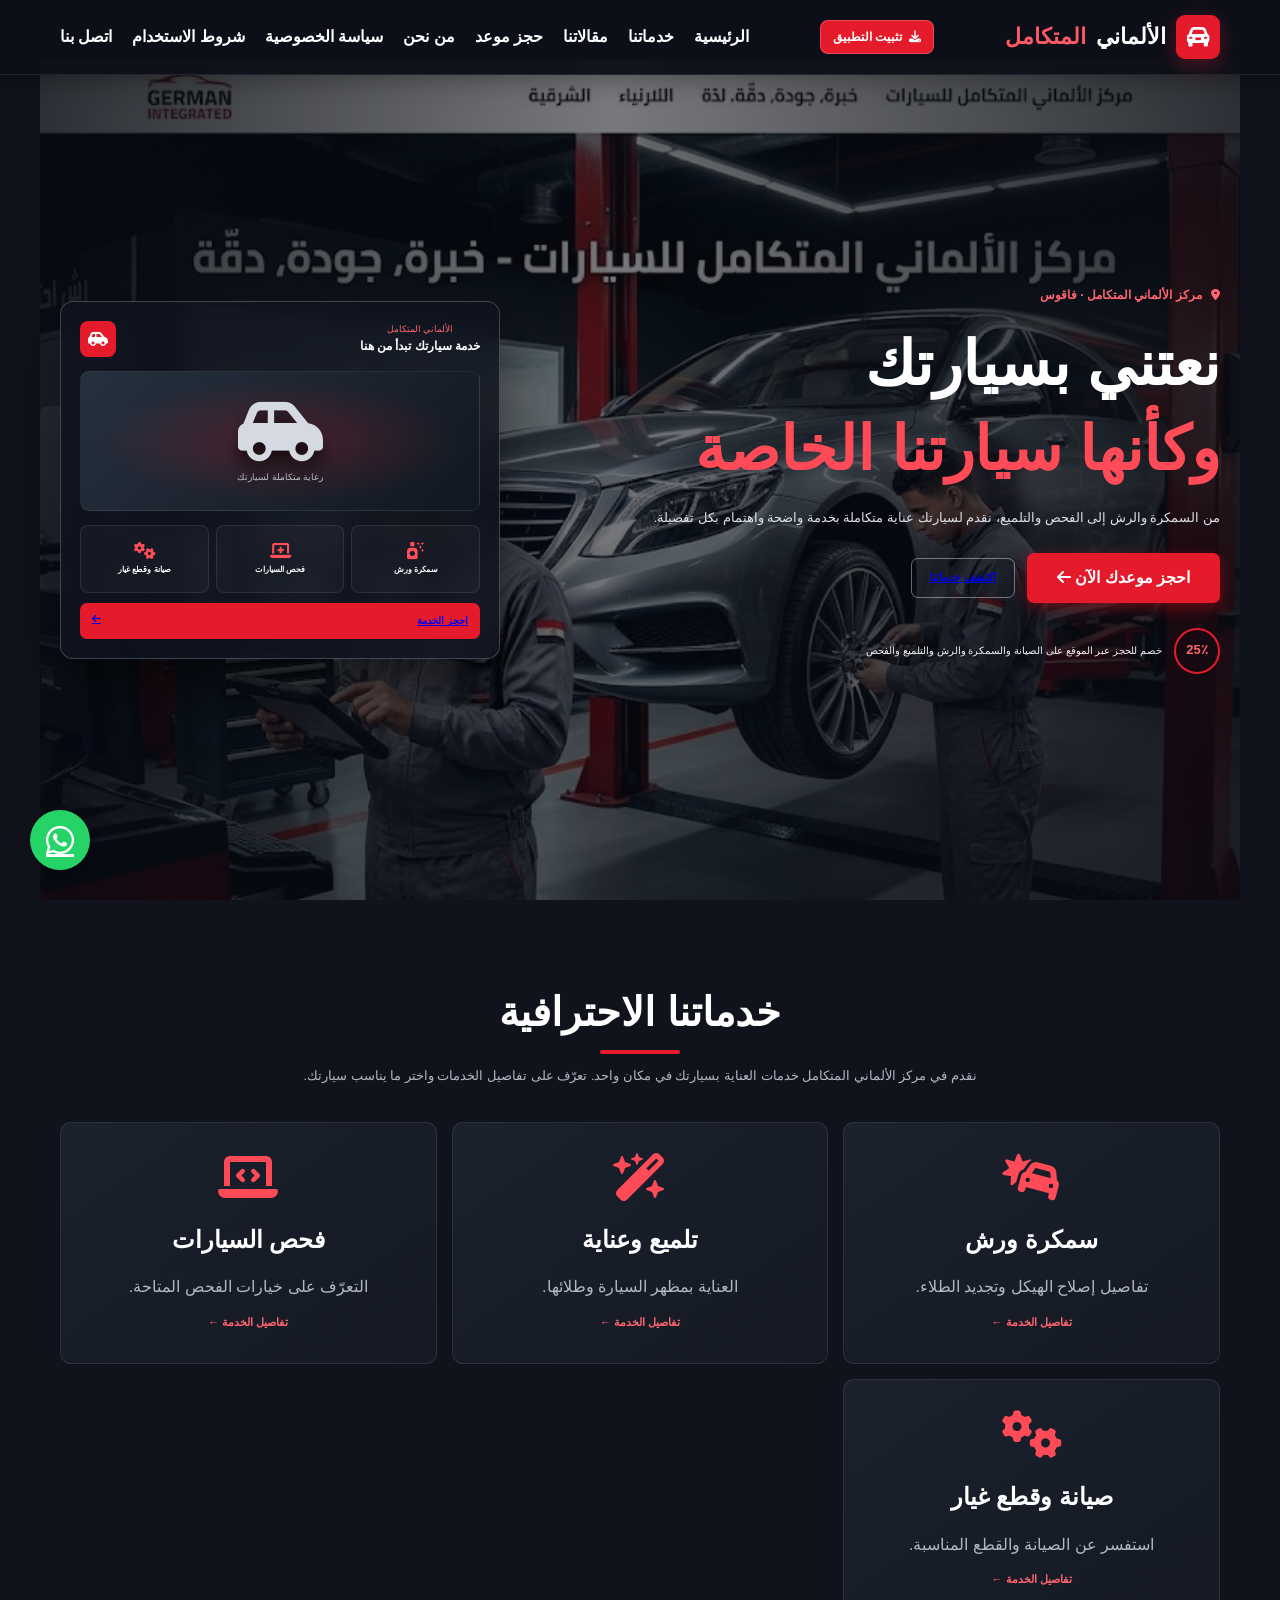
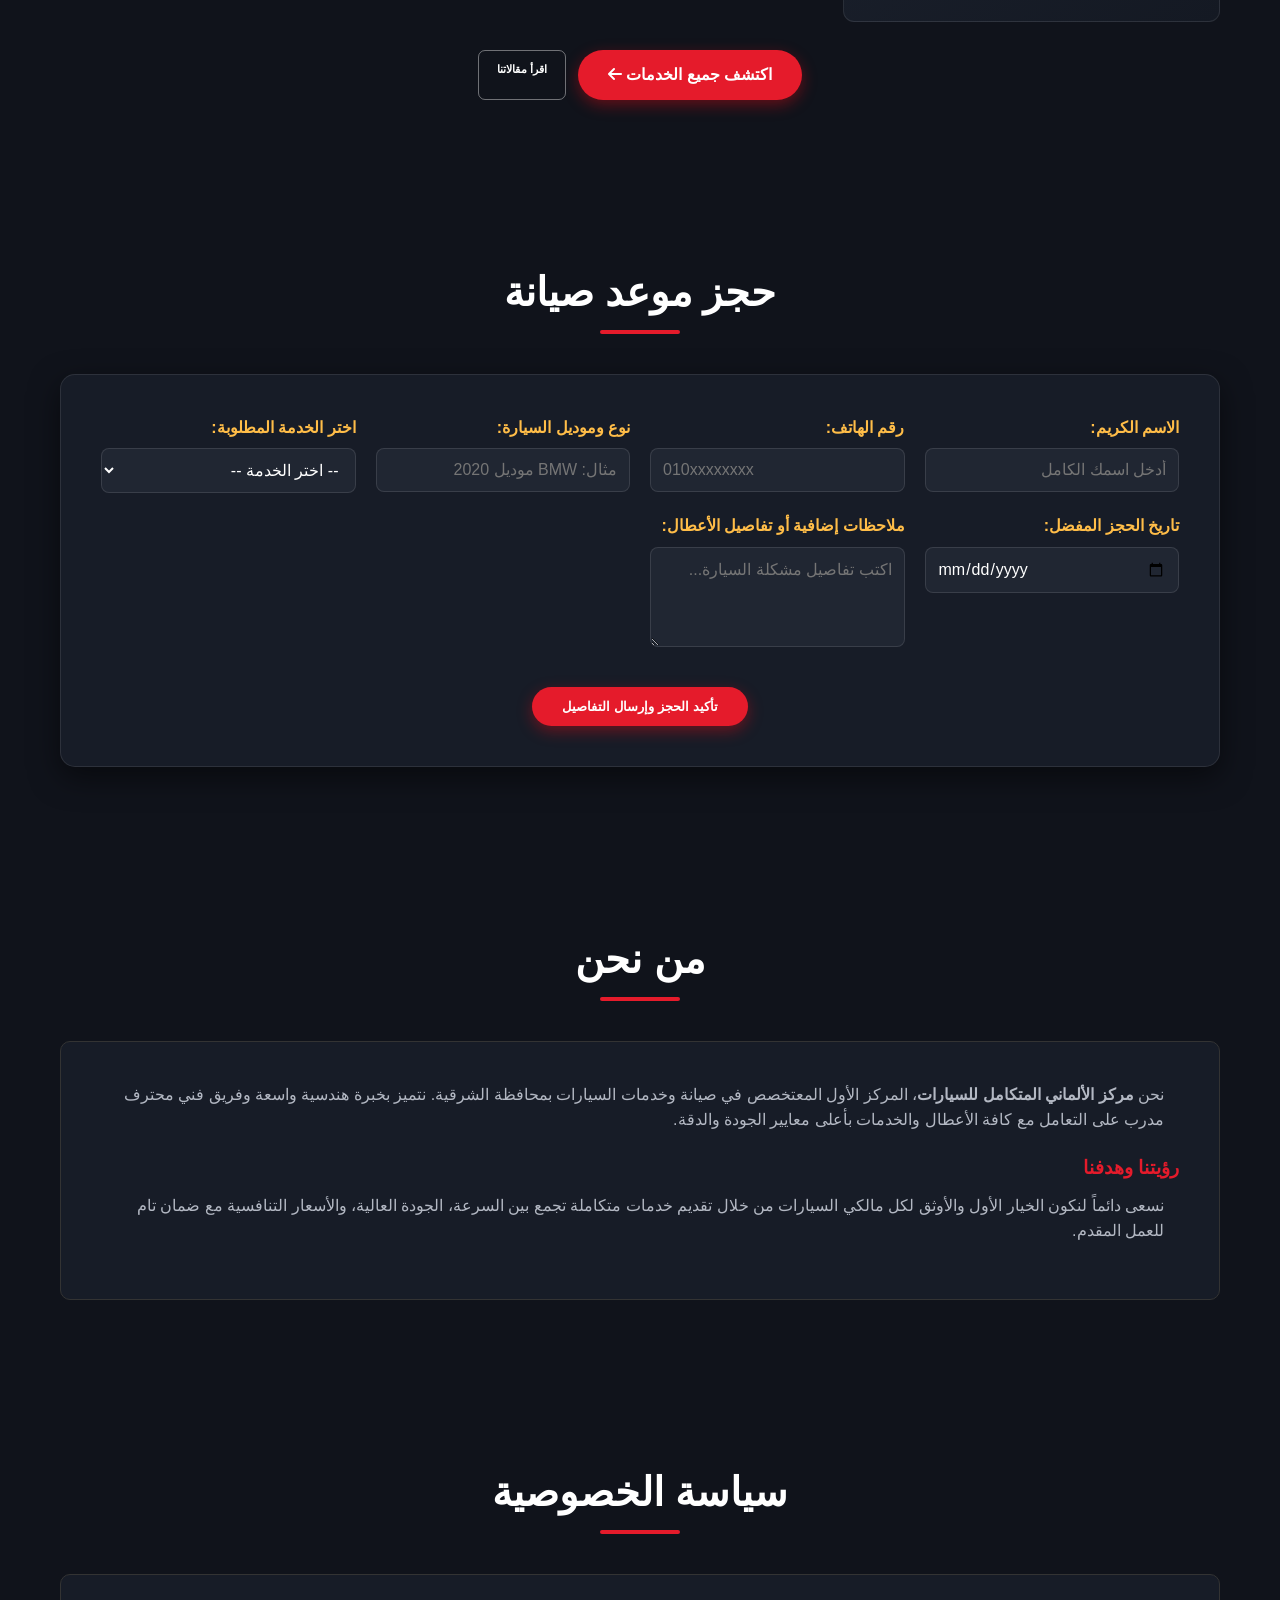
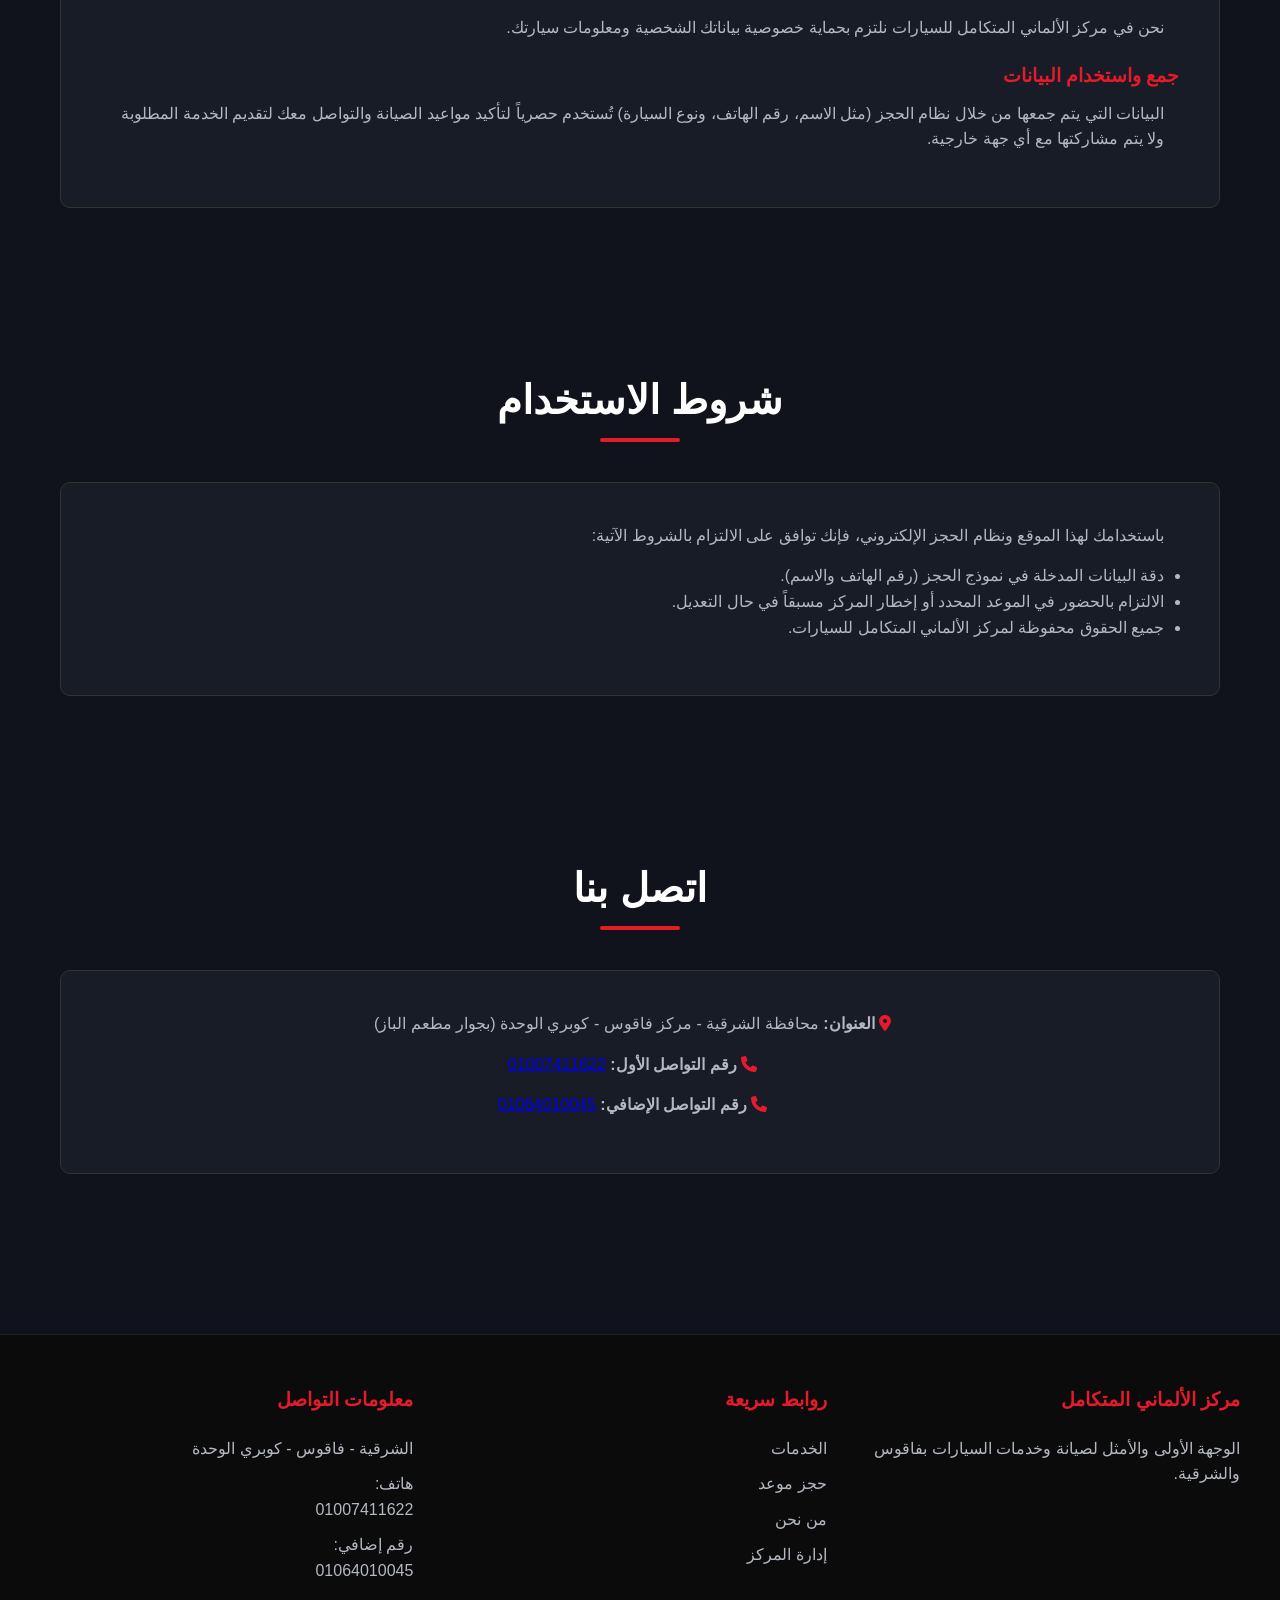
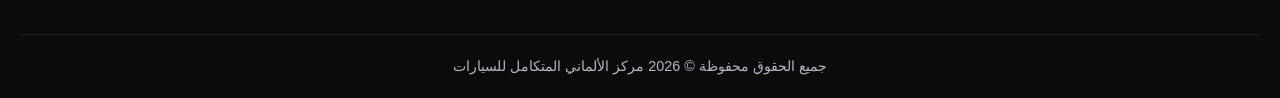
==== commit e0a04321: "Link to secure center dashboard" ====
--- a/index.html
+++ b/index.html
@@ -533,7 +533,8 @@
                 <h3>روابط سريعة</h3>
                 <a href="services.html">الخدمات</a>
                 <a href="#booking">حجز موعد</a>
-                <a href="#about">من نحن</a>
+                <a href="#about">من نحن</a>
+                <a href="admin.html">إدارة المركز</a>
             </div>
             <div class="footer-section">
                 <h3>معلومات التواصل</h3>
@@ -556,41 +557,65 @@
             navLinks.classList.toggle('active');
         });
 
-        // نظام الحجز وتوليد الرقم المرجعي
-        document.getElementById('carBookingForm').addEventListener('submit', function(e) {
-            e.preventDefault();
-            
-            const name = document.getElementById('clientName').value;
-            const phone = document.getElementById('clientPhone').value;
-            const car = document.getElementById('carModel').value;
-            const service = document.getElementById('serviceType').value;
-            const date = document.getElementById('bookingDate').value;
-            const notes = document.getElementById('notes').value;
-
-            // توليد رقم مرجعي عشوائي
-            const refCode = 'GER-' + Math.floor(100000 + Math.random() * 900000);
-
-            // حفظ الحجز في المتصفح المحلي
-            const bookingData = { refCode, name, phone, car, service, date, notes };
-            let bookings = JSON.parse(localStorage.getItem('carBookings')) || [];
-            bookings.push(bookingData);
-            localStorage.setItem('carBookings', JSON.stringify(bookings));
-
-            // رسالة النجاح
-            const resultBox = document.getElementById('bookingResult');
-            resultBox.style.display = 'block';
-            resultBox.className = 'success-box';
-            resultBox.innerHTML = `تم استلام طلبك بنجاح! رقم الحجز المرجعي الخاص بك: <strong>${refCode}</strong>.<br>جاري تحويلك لتأكيد الحجز عبر واتساب...`;
-
-            // تجهيز رسالة الواتساب التلقائية
-            const whatsappMessage = `مرحباً، أريد تأكيد حجز صيانة:%0A- الاسم: ${name}%0A- الهاتف: ${phone}%0A- السيارة: ${car}%0A- الخدمة: ${service}%0A- التاريخ: ${date}%0A- الرقم المرجعي: ${refCode}`;
-            
-            setTimeout(() => {
-                window.open(`https://wa.me/201007411622?text=${whatsappMessage}`, '_blank');
-            }, 2000);
-
-            this.reset();
-        });
+        // حفظ الحجز في قاعدة البيانات ثم إتاحة تأكيده عبر واتساب
+        document.getElementById('carBookingForm').addEventListener('submit', async function(e) {
+            e.preventDefault();
+
+            const submitButton = this.querySelector('button[type="submit"]');
+            const name = document.getElementById('clientName').value.trim();
+            const phone = document.getElementById('clientPhone').value.trim();
+            const car = document.getElementById('carModel').value.trim();
+            const service = document.getElementById('serviceType').value;
+            const date = document.getElementById('bookingDate').value;
+            const notes = document.getElementById('notes').value.trim();
+            const resultBox = document.getElementById('bookingResult');
+
+            submitButton.disabled = true;
+            resultBox.style.display = 'block';
+            resultBox.className = '';
+            resultBox.textContent = 'جارٍ حفظ طلبك...';
+
+            try {
+                const response = await fetch(window.SUPABASE_CONFIG.url + '/functions/v1/bookings', {
+                    method: 'POST',
+                    headers: {
+                        'Content-Type': 'application/json',
+                        'apikey': window.SUPABASE_CONFIG.publishableKey
+                    },
+                    body: JSON.stringify({
+                        action: 'create',
+                        name,
+                        phone,
+                        carMakeModel: car,
+                        bookingType: service,
+                        message: 'تاريخ الحجز المفضل: ' + date + (notes ? ' | ملاحظات: ' + notes : '')
+                    })
+                });
+                const result = await response.json();
+                if (!response.ok || !result.booking) throw new Error(result.error || 'تعذر حفظ الحجز الآن.');
+
+                const reference = result.booking.reference;
+                const whatsappMessage = 'مرحباً، أريد تأكيد حجز في مركز الألماني المتكامل:%0A- الاسم: ' + encodeURIComponent(name) +
+                    '%0A- الهاتف: ' + encodeURIComponent(phone) +
+                    '%0A- السيارة: ' + encodeURIComponent(car) +
+                    '%0A- الخدمة: ' + encodeURIComponent(service) +
+                    '%0A- التاريخ: ' + encodeURIComponent(date) +
+                    '%0A- الرقم المرجعي: ' + encodeURIComponent(reference) +
+                    (notes ? '%0A- ملاحظات: ' + encodeURIComponent(notes) : '');
+
+                resultBox.className = 'success-box';
+                resultBox.innerHTML = 'تم حفظ طلبك في النظام. رقم الحجز المرجعي: <strong>' + reference +
+                    '</strong><br><a class="btn" style="margin-top:12px" target="_blank" rel="noopener" href="https://wa.me/201007411622?text=' +
+                    whatsappMessage + '">أرسل تفاصيل الحجز عبر واتساب</a>';
+                this.reset();
+            } catch (error) {
+                resultBox.className = '';
+                resultBox.textContent = error.message || 'تعذر حفظ الحجز. حاول مرة أخرى أو تواصل معنا عبر الهاتف.';
+                resultBox.style.color = '#ff6973';
+            } finally {
+                submitButton.disabled = false;
+            }
+        });
     </script>
-<script src="app-install.js"></script></body>
+<script src="supabase-config.js"></script><script src="app-install.js"></script></body>
 </html>
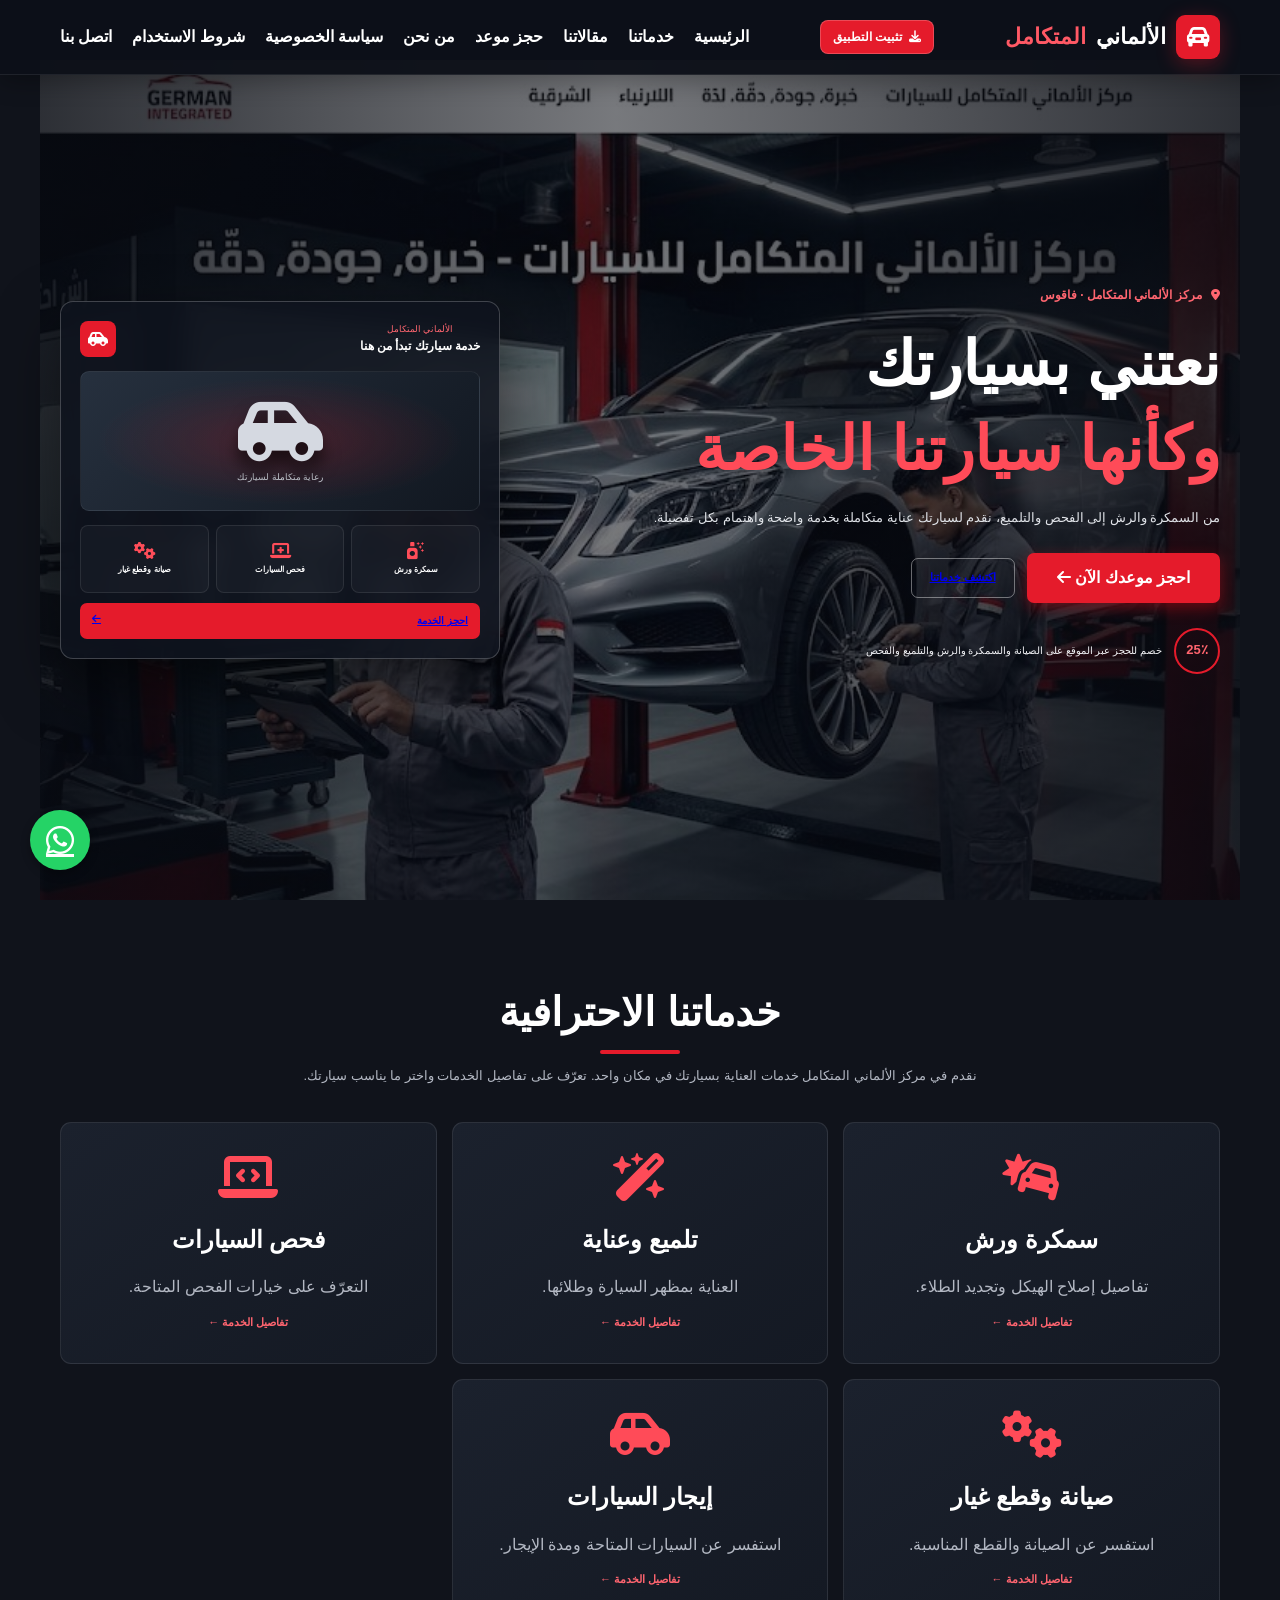
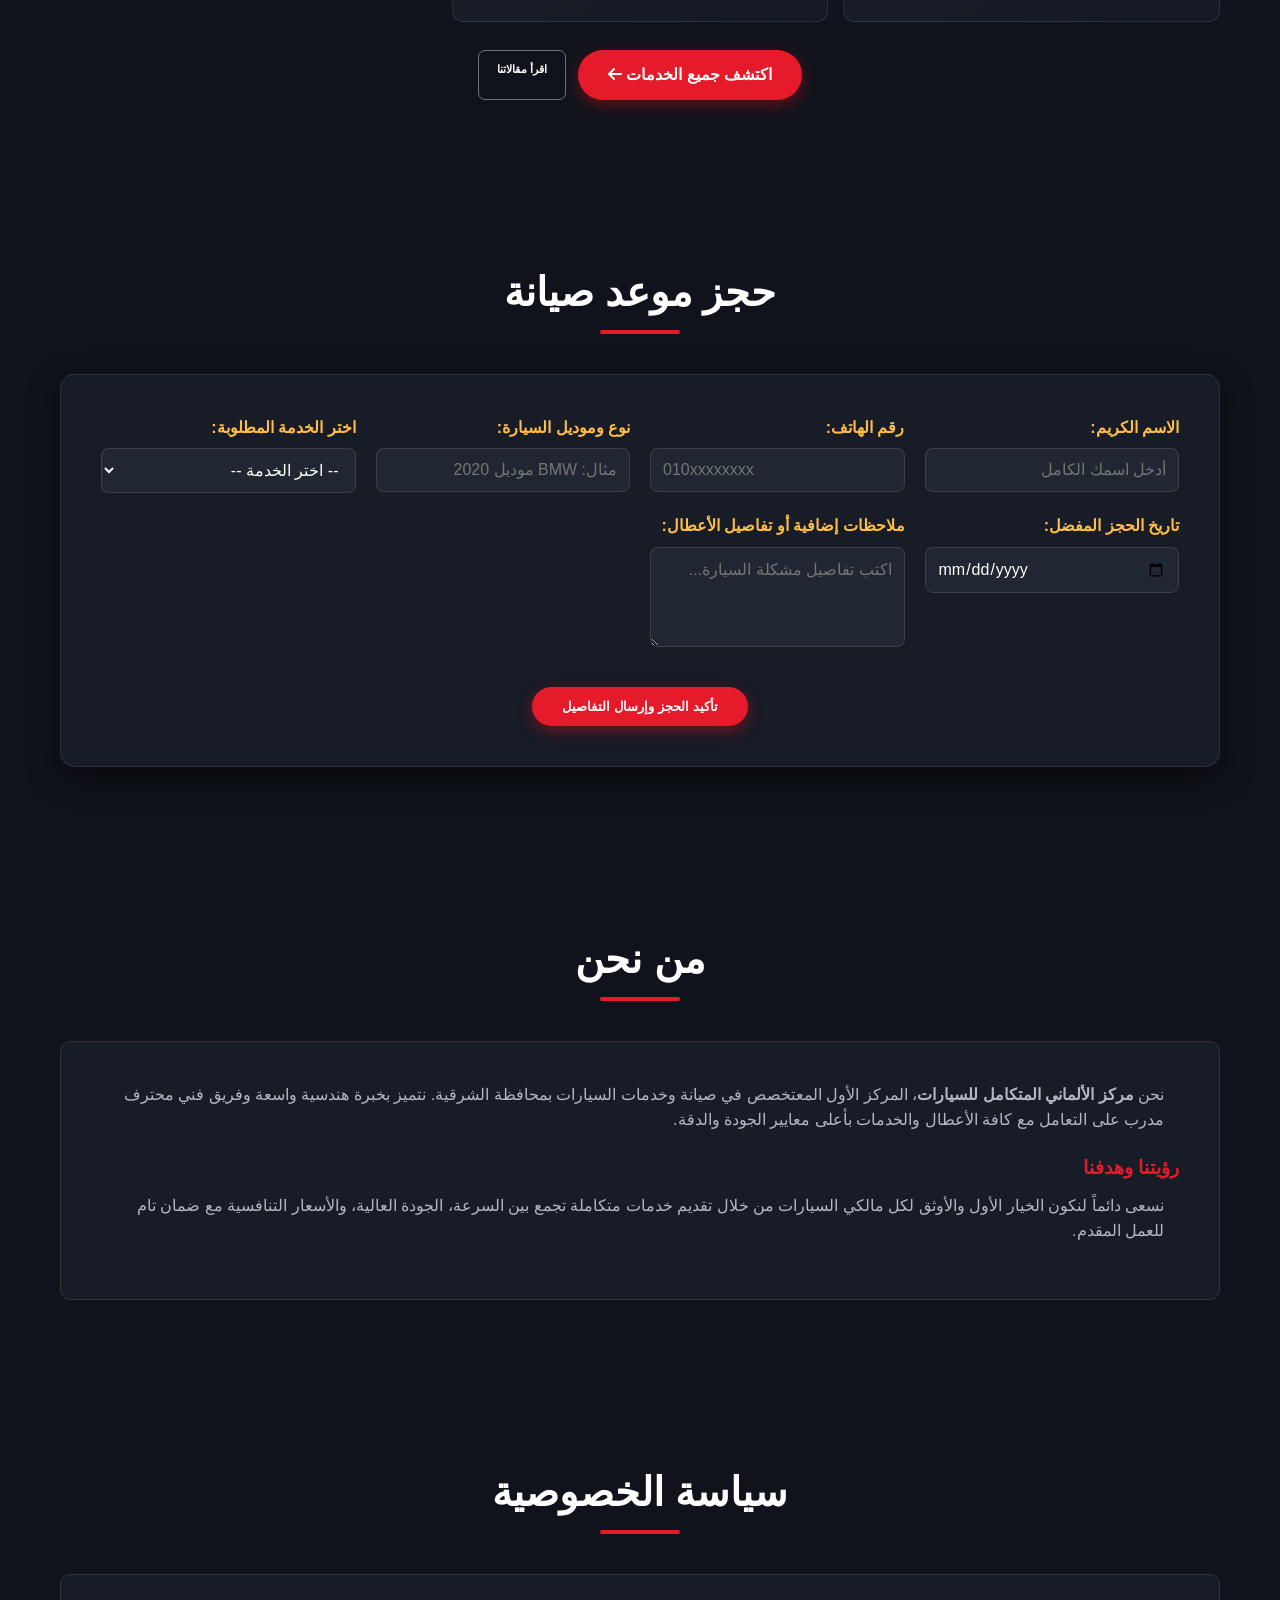
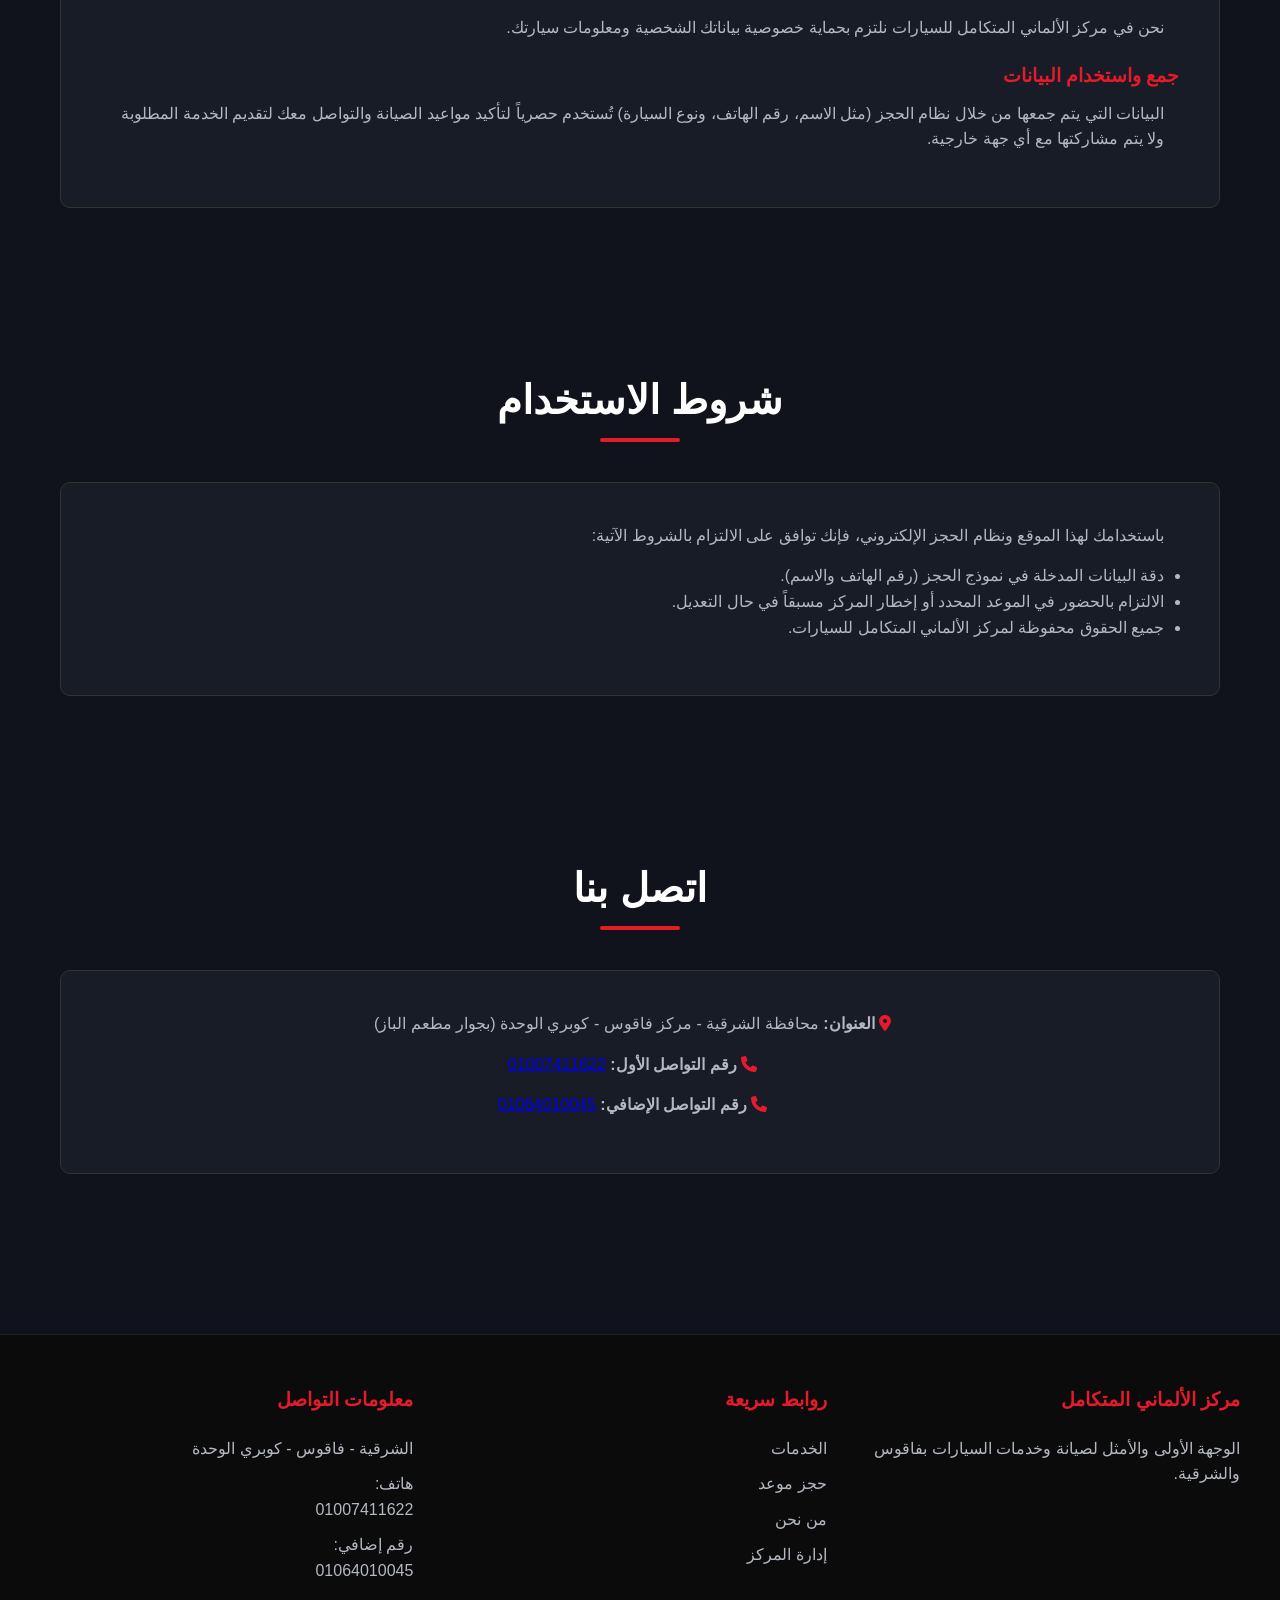
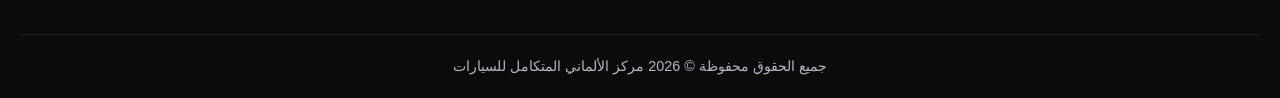
==== commit b9a5cb98: "Add car rental service to homepage and booking form" ====
--- a/index.html
+++ b/index.html
@@ -425,7 +425,8 @@
     <a class="service-card service-card-link" href="services.html#bodywork"><i class="fa-solid fa-car-burst"></i><h3>سمكرة ورش</h3><p>تفاصيل إصلاح الهيكل وتجديد الطلاء.</p><b>تفاصيل الخدمة ←</b></a>
     <a class="service-card service-card-link" href="services.html#polishing"><i class="fa-solid fa-wand-magic-sparkles"></i><h3>تلميع وعناية</h3><p>العناية بمظهر السيارة وطلائها.</p><b>تفاصيل الخدمة ←</b></a>
     <a class="service-card service-card-link" href="services.html#inspection"><i class="fa-solid fa-laptop-code"></i><h3>فحص السيارات</h3><p>التعرّف على خيارات الفحص المتاحة.</p><b>تفاصيل الخدمة ←</b></a>
-    <a class="service-card service-card-link" href="services.html#parts"><i class="fa-solid fa-gears"></i><h3>صيانة وقطع غيار</h3><p>استفسر عن الصيانة والقطع المناسبة.</p><b>تفاصيل الخدمة ←</b></a>
+    <a class="service-card service-card-link" href="services.html#parts"><i class="fa-solid fa-gears"></i><h3>صيانة وقطع غيار</h3><p>استفسر عن الصيانة والقطع المناسبة.</p><b>تفاصيل الخدمة ←</b></a>
+    <a class="service-card service-card-link" href="services.html#rental"><i class="fa-solid fa-car-side"></i><h3>إيجار السيارات</h3><p>استفسر عن السيارات المتاحة ومدة الإيجار.</p><b>تفاصيل الخدمة ←</b></a>
   </div>
   <div class="services-more"><a class="btn" href="services.html">اكتشف جميع الخدمات <i class="fa-solid fa-arrow-left"></i></a><a class="hero-ghost" href="articles.html">اقرأ مقالاتنا</a></div>
 </section>
@@ -456,6 +457,7 @@
                         <option value="تلميع وعناية">تلميع وعناية</option>
                         <option value="فحص بالكمبيوتر">فحص شامل بالكمبيوتر</option>
                         <option value="قطع غيار">قطع غيار وصيانة عامة</option>
+                        <option value="إيجار السيارات">إيجار السيارات</option>
                     </select>
                 </div>
                 <div class="form-group">
@@ -580,7 +582,8 @@
                     method: 'POST',
                     headers: {
                         'Content-Type': 'application/json',
-                        'apikey': window.SUPABASE_CONFIG.publishableKey
+                        'apikey': window.SUPABASE_CONFIG.publishableKey,
+                        'Authorization': 'Bearer ' + window.SUPABASE_CONFIG.publishableKey
                     },
                     body: JSON.stringify({
                         action: 'create',
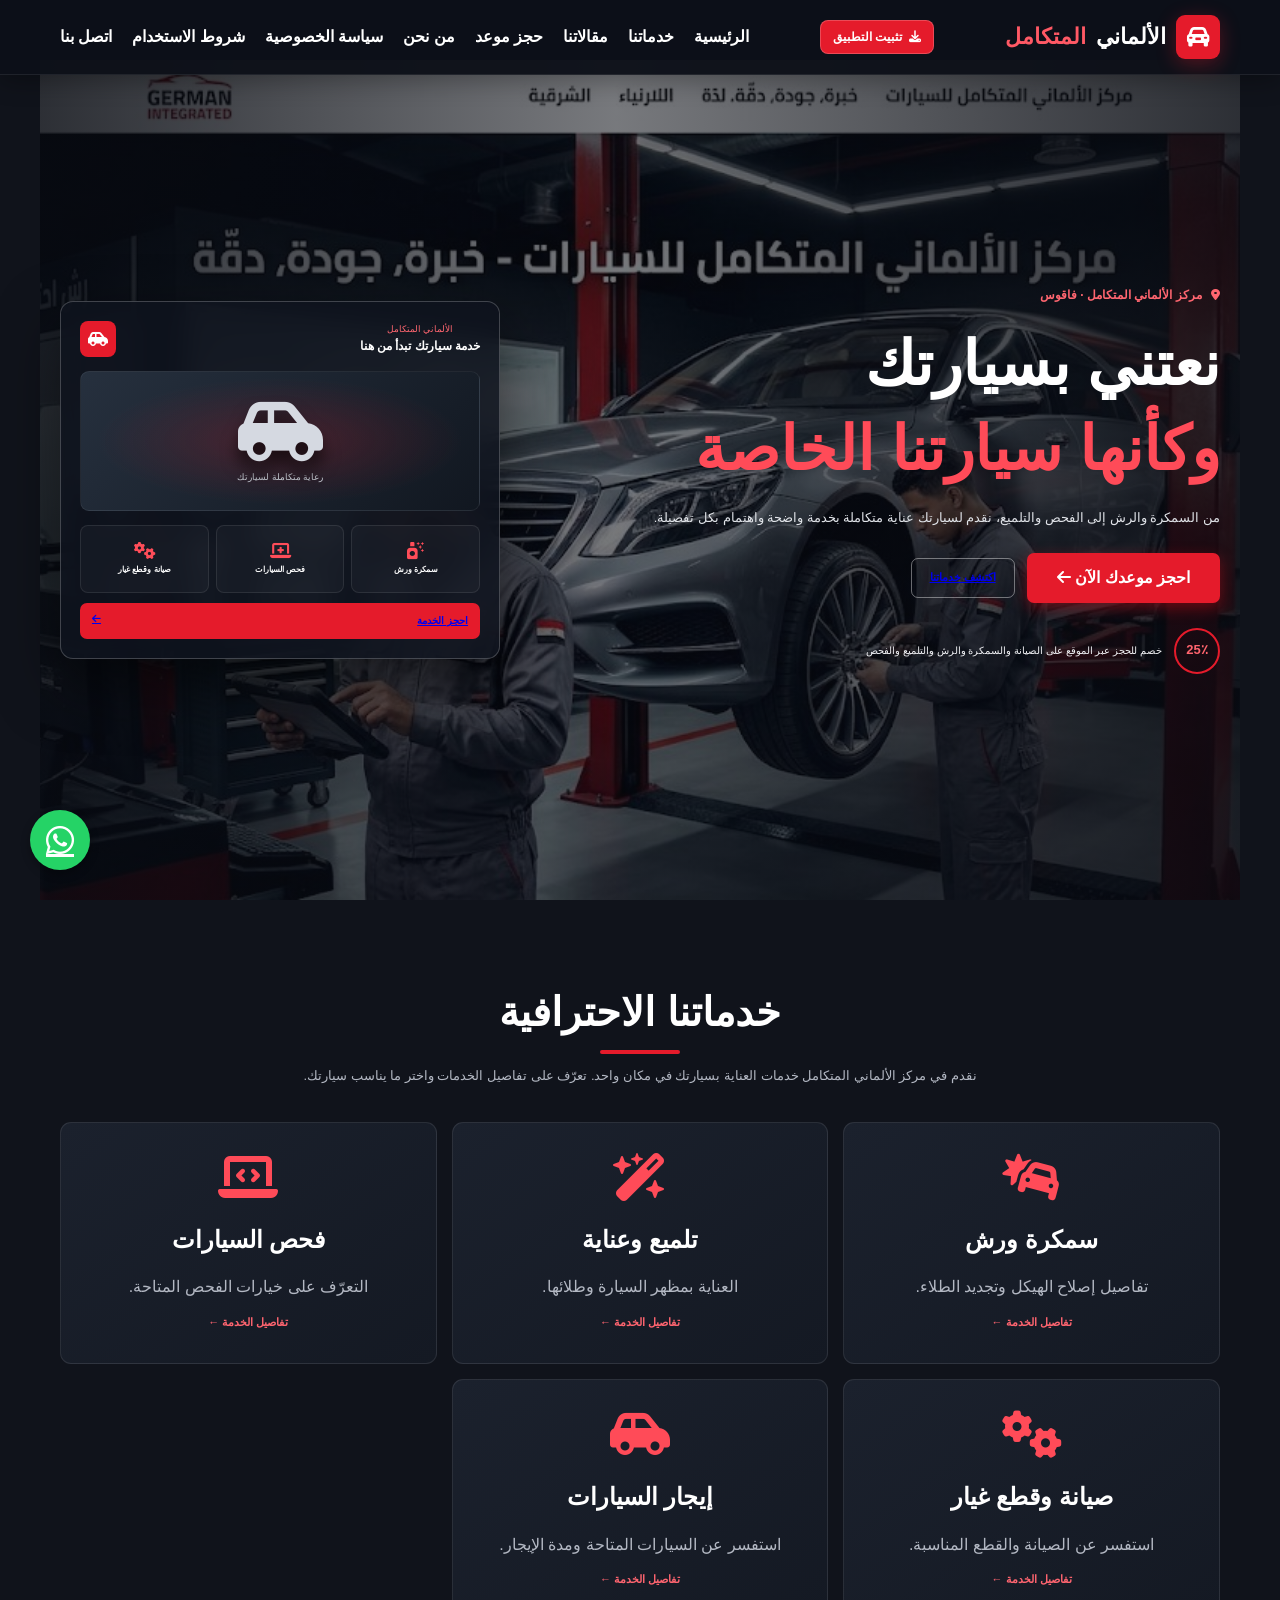
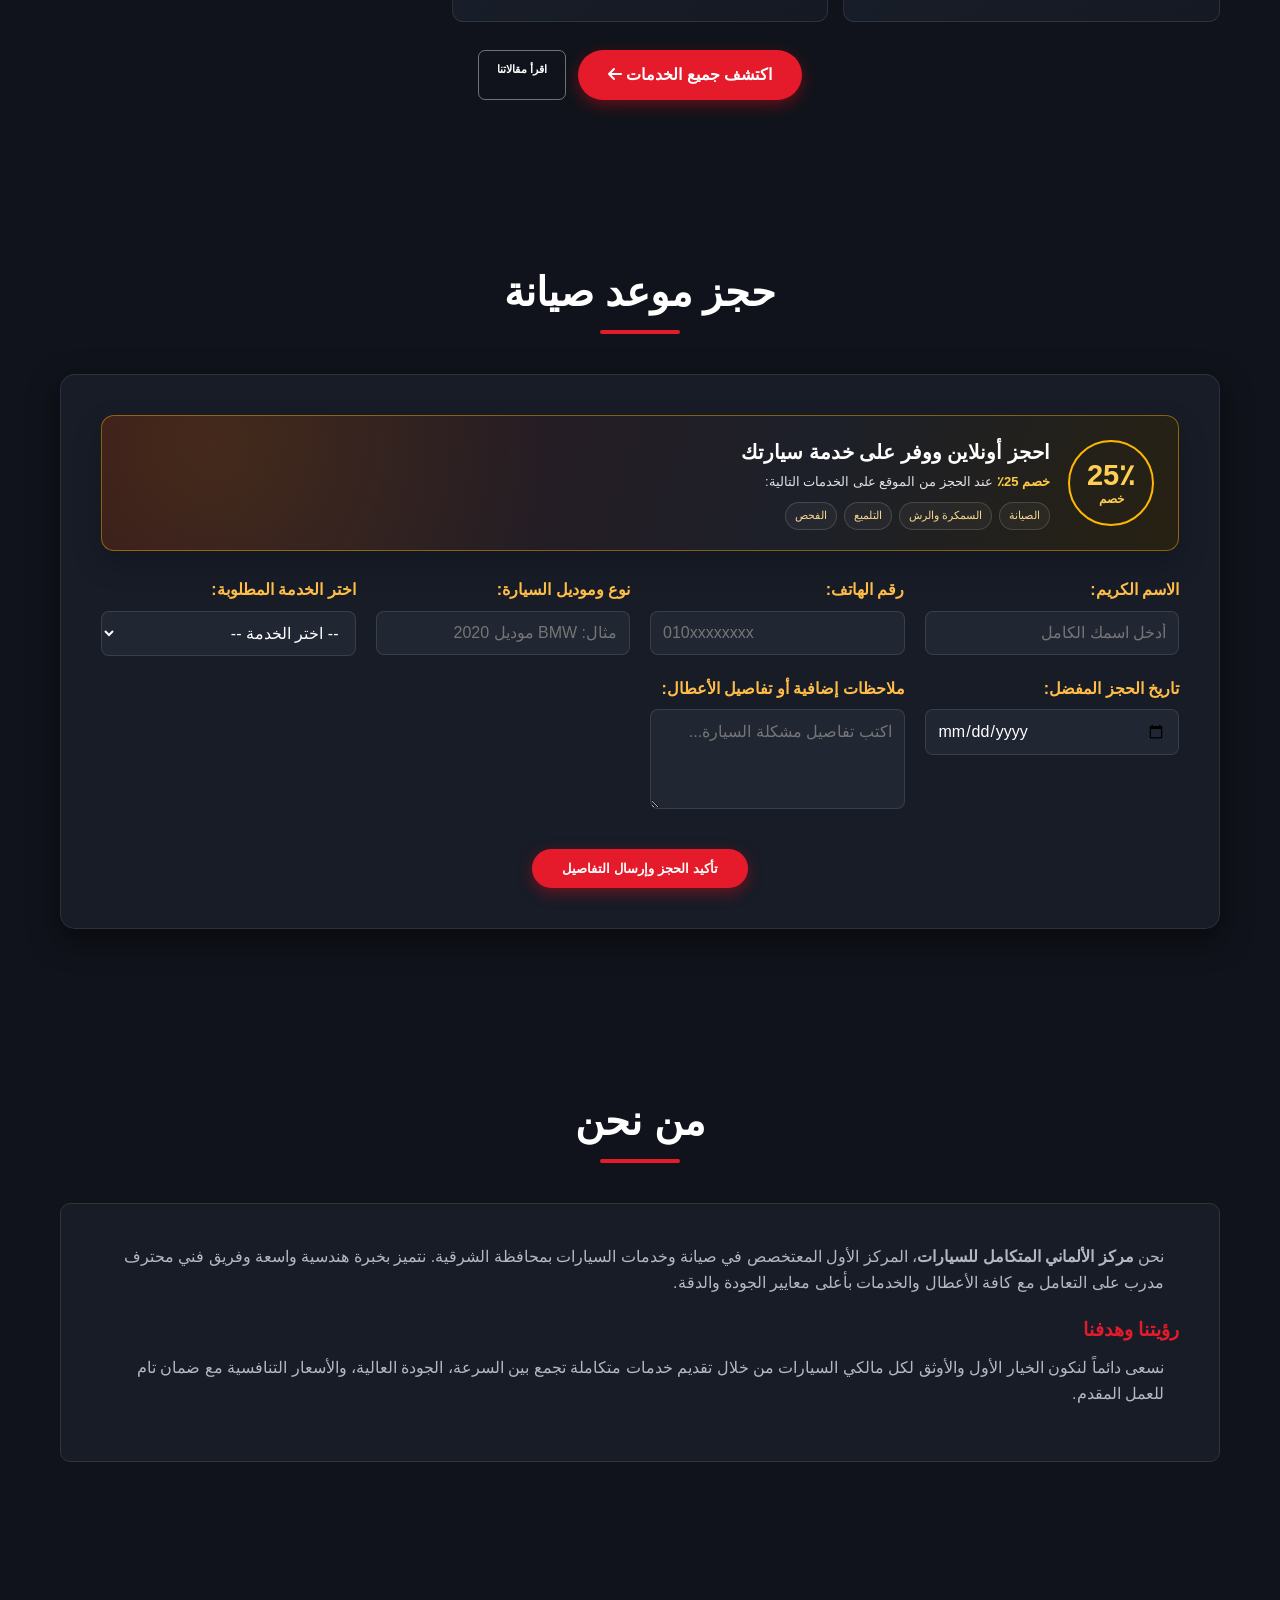
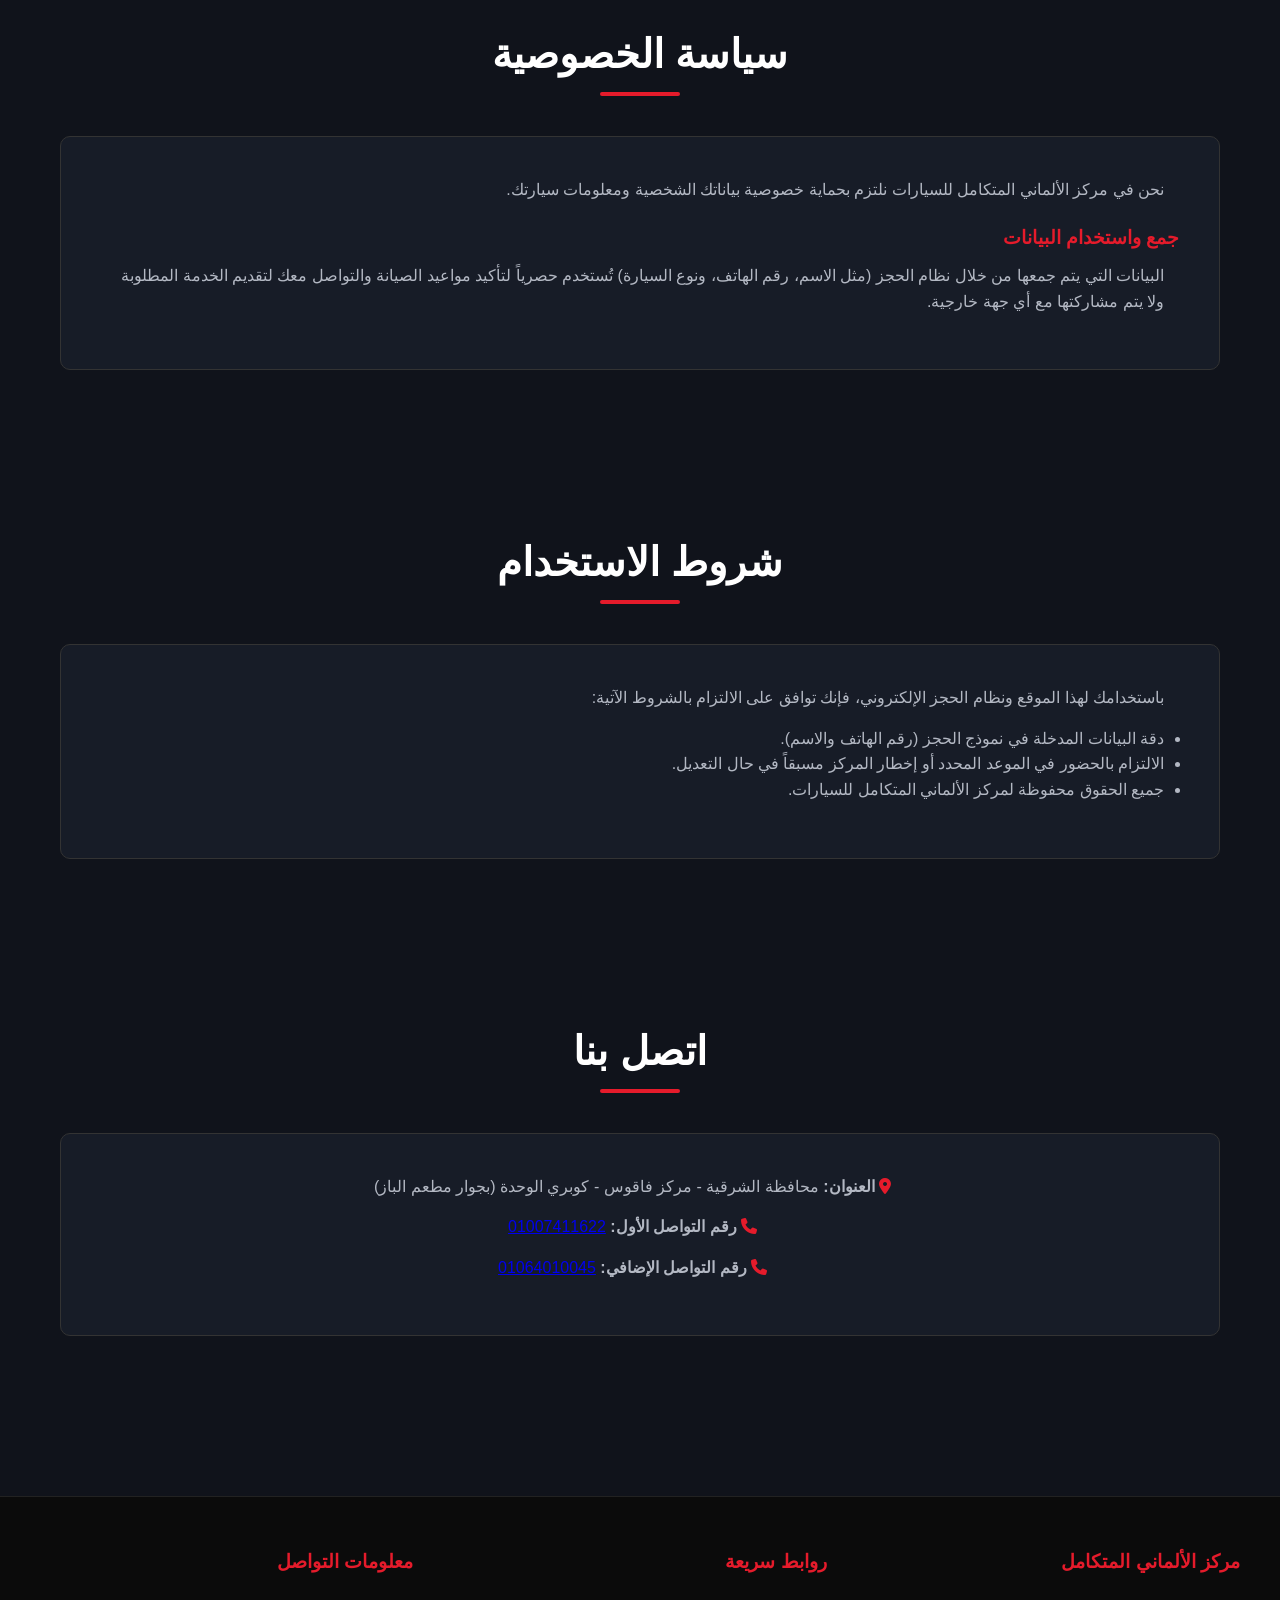
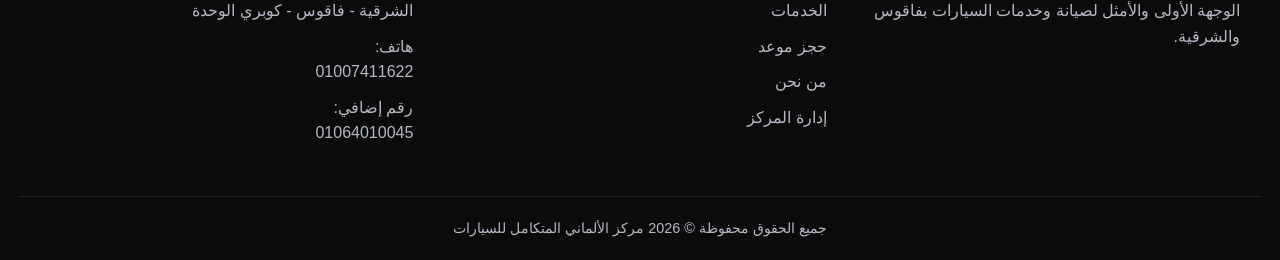
==== commit 2536b1b6: "Show 25 percent discount offer in booking section" ====
--- a/index.html
+++ b/index.html
@@ -386,7 +386,8 @@
 /* مقالات الخدمات */
 .articles-section{padding:78px 20px;background:#10131b;border-top:1px solid rgba(255,255,255,.07)}.articles-wrap{max-width:1200px;margin:auto}.articles-heading{text-align:center;margin-bottom:30px}.articles-heading>span{color:#ff5965;font-size:11px;font-weight:800}.articles-heading h2{font-size:27px;margin:7px 0}.articles-heading p{color:#b3b8c3;font-size:11px;margin:0}.articles-grid{display:grid;grid-template-columns:repeat(2,minmax(0,1fr));gap:14px}.article-card{padding:20px;border:1px solid rgba(255,255,255,.1);border-radius:11px;background:linear-gradient(145deg,#1b212d,#141923);transition:.2s}.article-card:hover{transform:translateY(-3px);border-color:#e51b2b99}.article-icon{width:42px;height:42px;display:grid;place-items:center;border-radius:11px;background:#e51b2b1b;color:#ff4b58;font-size:18px;margin-bottom:10px}.article-category{font-size:9px;color:#ff6872;font-weight:800}.article-card h3{font-size:14px;margin:5px 0}.article-card>p,.article-card details p{font-size:10px;line-height:2;color:#b3b8c3;margin:0 0 8px}.article-card details{margin:8px 0}.article-card summary{color:#f3c36a;font-size:10px;font-weight:700;cursor:pointer}.article-link{display:inline-block;margin-top:8px;color:#ff6570;font-size:10px;font-weight:800}.article-link:hover{color:#fff}@media(max-width:650px){.articles-section{padding:58px 15px}.articles-heading h2{font-size:22px}.articles-grid{grid-template-columns:1fr;gap:10px}.article-card{padding:17px}}
 .article-photo{position:relative;aspect-ratio:16/9;overflow:hidden;margin:0 0 12px;border-radius:8px;background:#252c38}.article-photo img{display:block;width:100%;height:100%;object-fit:cover;transition:transform .35s}.article-card:hover .article-photo img{transform:scale(1.04)}.article-photo figcaption{position:absolute;inset:auto 0 0;display:flex;justify-content:space-between;align-items:center;padding:6px 9px;background:linear-gradient(transparent,rgba(0,0,0,.78));font-size:8px;color:#fff}.article-photo figcaption a{color:#fff;text-decoration:underline;text-underline-offset:2px}</style>
-<meta name="theme-color" content="#10131b"><meta name="apple-mobile-web-app-capable" content="yes"><meta name="apple-mobile-web-app-title" content="الألماني"><link rel="manifest" href="manifest.json"><link rel="apple-touch-icon" href="icons/app-192.png"><style>.install-app{display:inline-flex;align-items:center;gap:7px;border:1px solid #ffffff35;background:#e51b2b;color:#fff;padding:9px 12px;border-radius:8px;font-size:12px;font-weight:700;white-space:nowrap;cursor:pointer}.install-app:hover{background:#c91422}@media(max-width:420px){.install-app{padding:8px 9px;font-size:11px;gap:5px}}</style></head>
+<meta name="theme-color" content="#10131b"><meta name="apple-mobile-web-app-capable" content="yes"><meta name="apple-mobile-web-app-title" content="الألماني"><link rel="manifest" href="manifest.json"><link rel="apple-touch-icon" href="icons/app-192.png"><style>.install-app{display:inline-flex;align-items:center;gap:7px;border:1px solid #ffffff35;background:#e51b2b;color:#fff;padding:9px 12px;border-radius:8px;font-size:12px;font-weight:700;white-space:nowrap;cursor:pointer}.install-app:hover{background:#c91422}@media(max-width:420px){.install-app{padding:8px 9px;font-size:11px;gap:5px}}</style><style>.booking-offer{display:flex;align-items:center;gap:18px;margin:0 0 26px;padding:20px 24px;border:1px solid #ffb70370;border-radius:13px;background:radial-gradient(circle at 10% 20%,#ffb7031c,transparent 35%),linear-gradient(110deg,#31171c,#1d2029 65%,#272112);box-shadow:0 12px 30px #0003}.booking-offer-badge{flex:0 0 86px;width:86px;height:86px;display:grid;place-content:center;text-align:center;border-radius:50%;border:2px solid #ffb703;color:#ffcf53;font-size:29px;font-weight:900;line-height:1}.booking-offer-badge small{display:block;font-size:12px;margin-top:3px}.booking-offer-copy h3{color:#fff;font-size:20px;margin:0 0 4px}.booking-offer-copy p{color:#e0e2e8;font-size:13px;margin:0}.booking-offer-copy strong{color:#ffca48}.booking-offer-services{display:flex;flex-wrap:wrap;gap:7px;margin-top:10px}.booking-offer-services span{padding:4px 9px;border:1px solid #ffffff24;border-radius:20px;background:#ffffff0a;color:#f5d990;font-size:11px}@media(max-width:560px){.booking-offer{gap:12px;padding:15px}.booking-offer-badge{flex-basis:68px;width:68px;height:68px;font-size:23px}.booking-offer-copy h3{font-size:16px}.booking-offer-copy p{font-size:11px}.booking-offer-services span{font-size:10px}}</style>
+</head>
 <body>
 
     <!-- شريط التنقل -->
@@ -436,6 +437,7 @@
 <section id="booking">
         <h2 class="section-title">حجز موعد صيانة</h2>
         <div class="booking-section">
+            <div class="booking-offer" role="note" aria-label="خصم 25 بالمئة على الحجز عبر الموقع"><div class="booking-offer-badge">25٪<small>خصم</small></div><div class="booking-offer-copy"><h3>احجز أونلاين ووفر على خدمة سيارتك</h3><p><strong>خصم 25٪</strong> عند الحجز من الموقع على الخدمات التالية:</p><div class="booking-offer-services"><span>الصيانة</span><span>السمكرة والرش</span><span>التلميع</span><span>الفحص</span></div></div></div>
             <form id="carBookingForm" class="booking-form">
                 <div class="form-group">
                     <label for="clientName">الاسم الكريم:</label>
